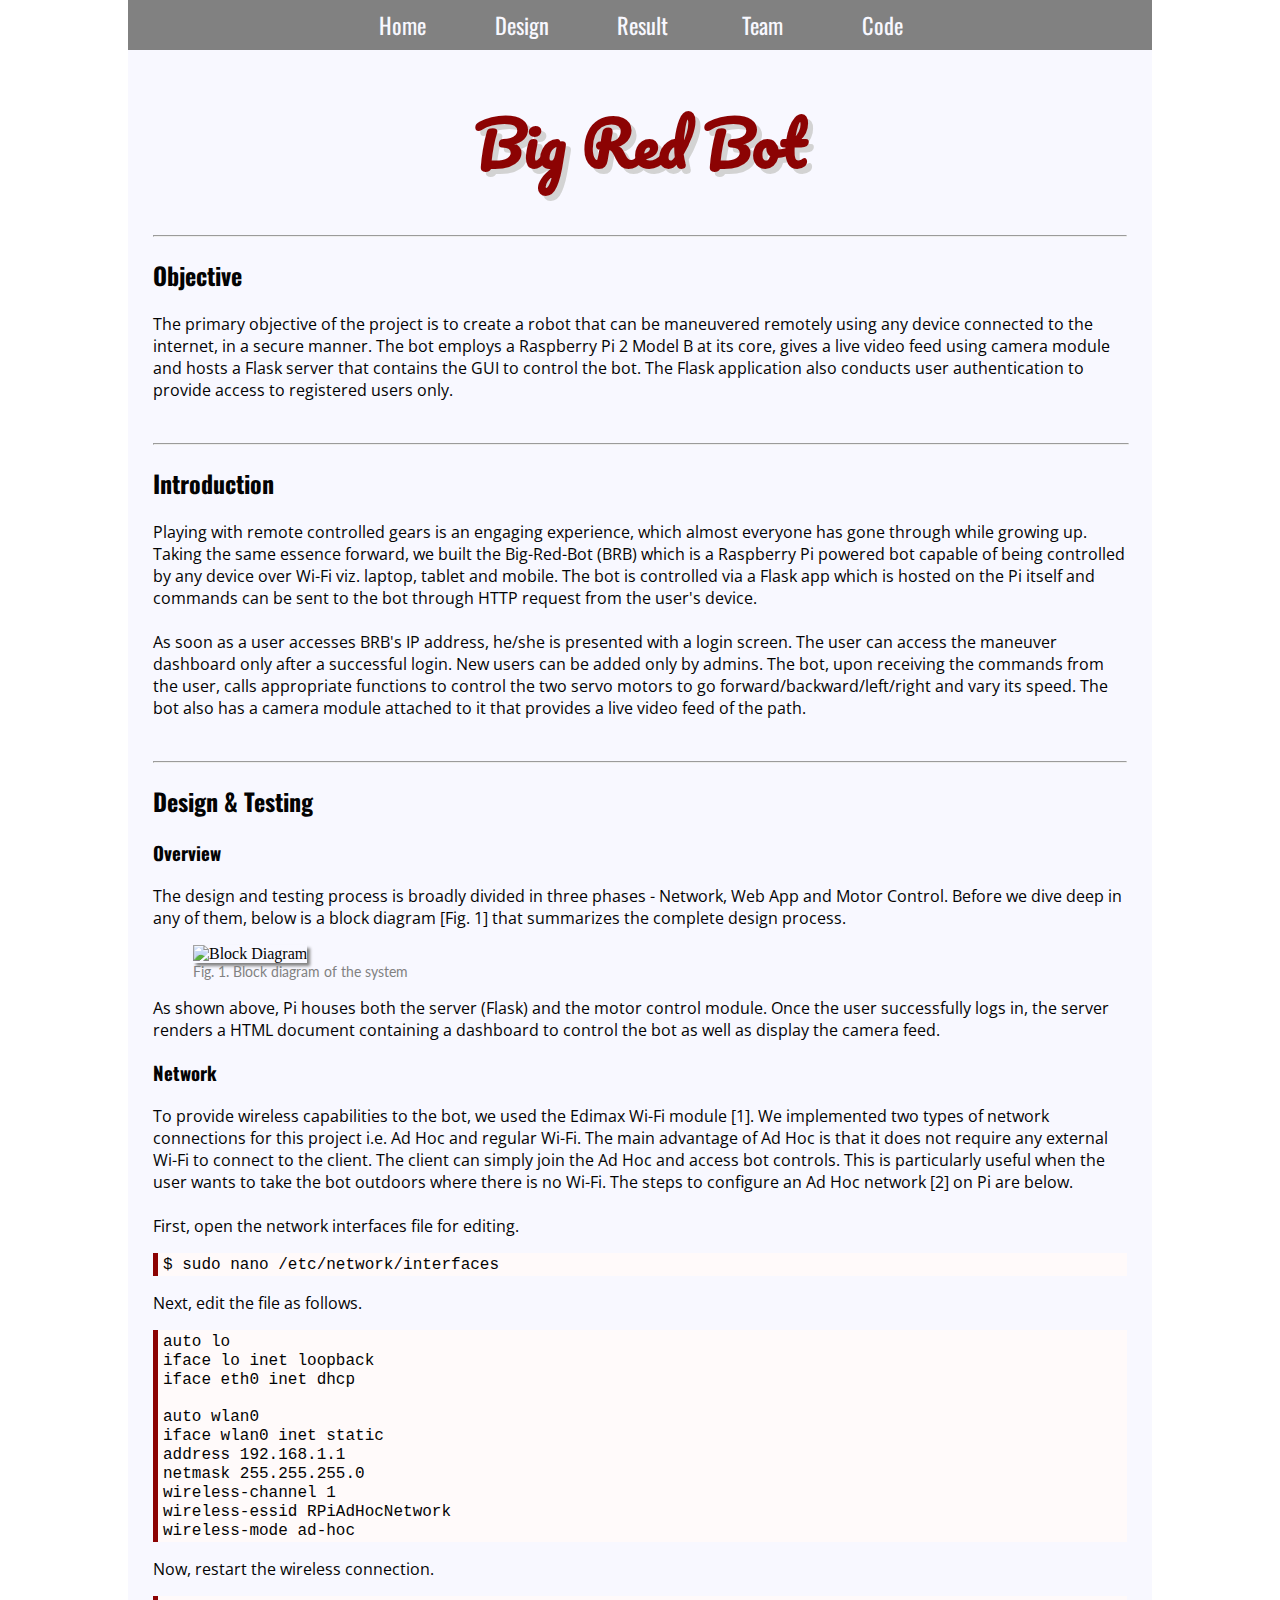
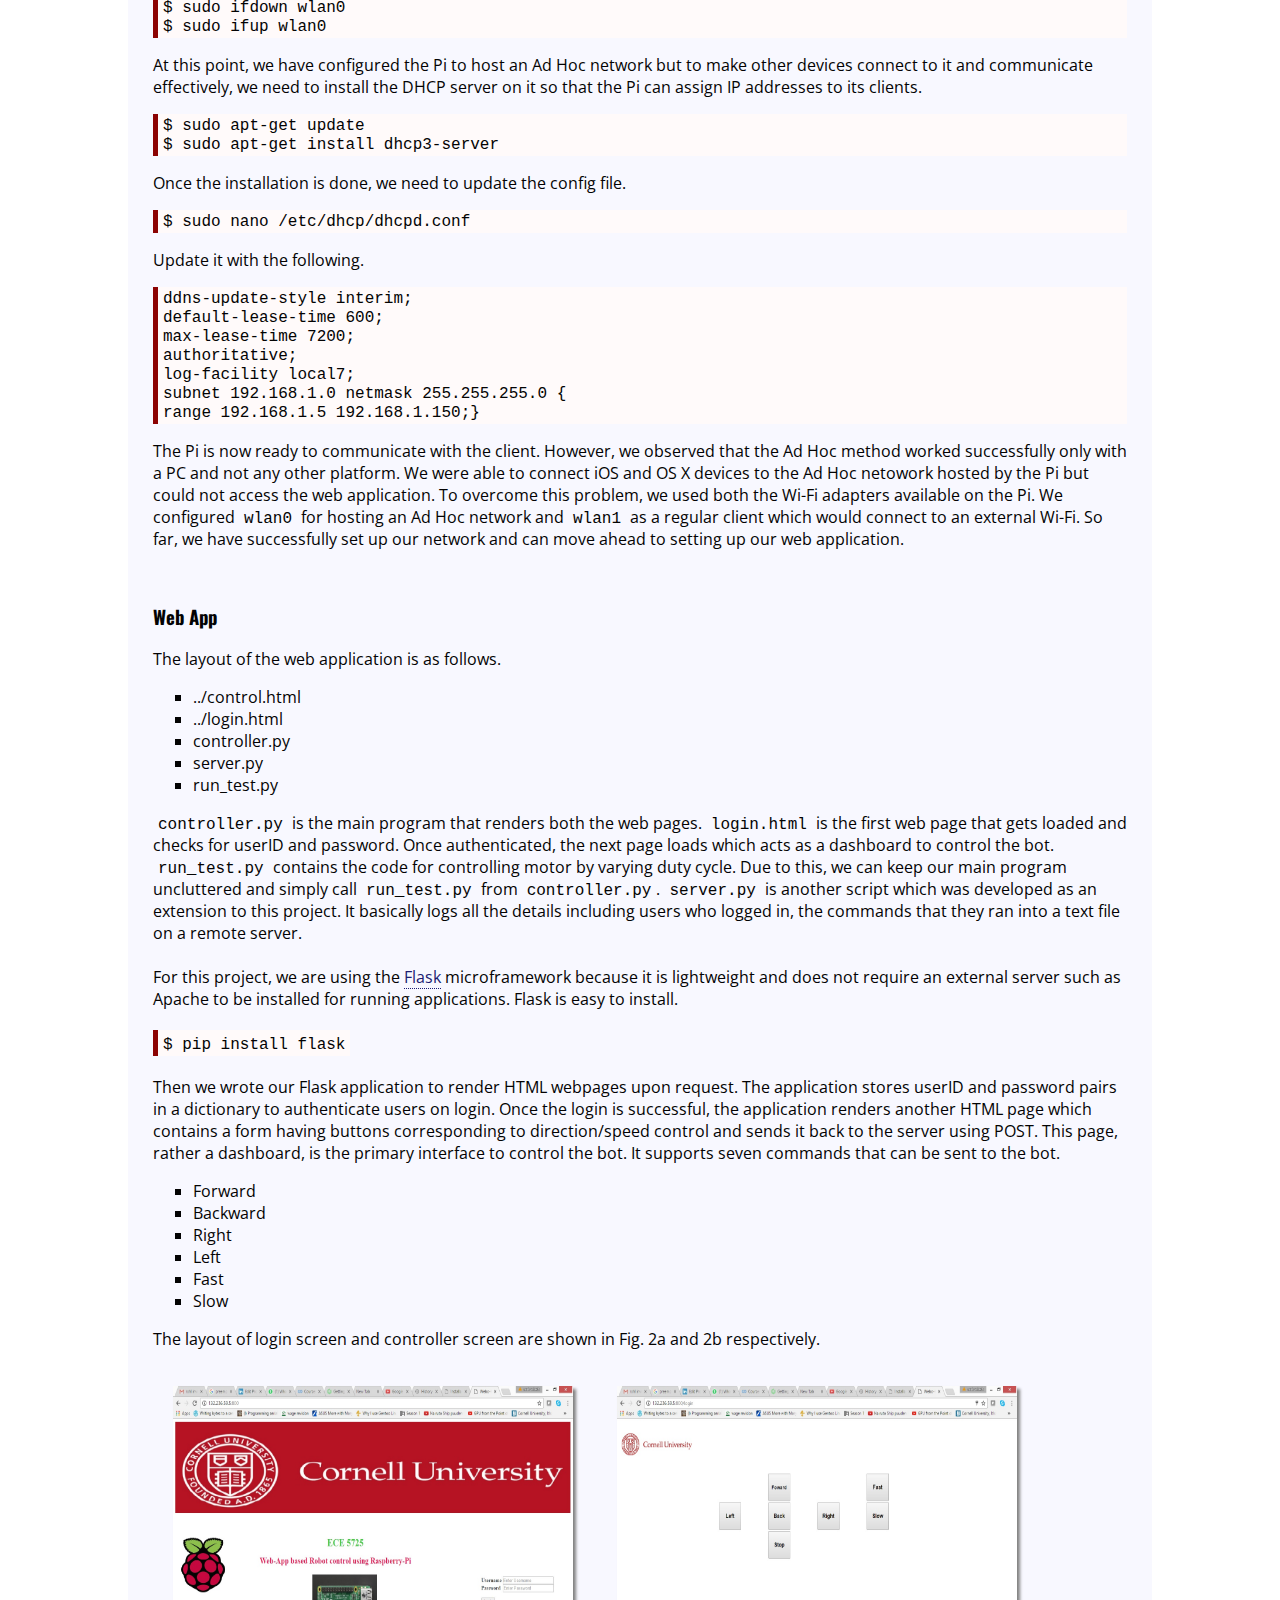
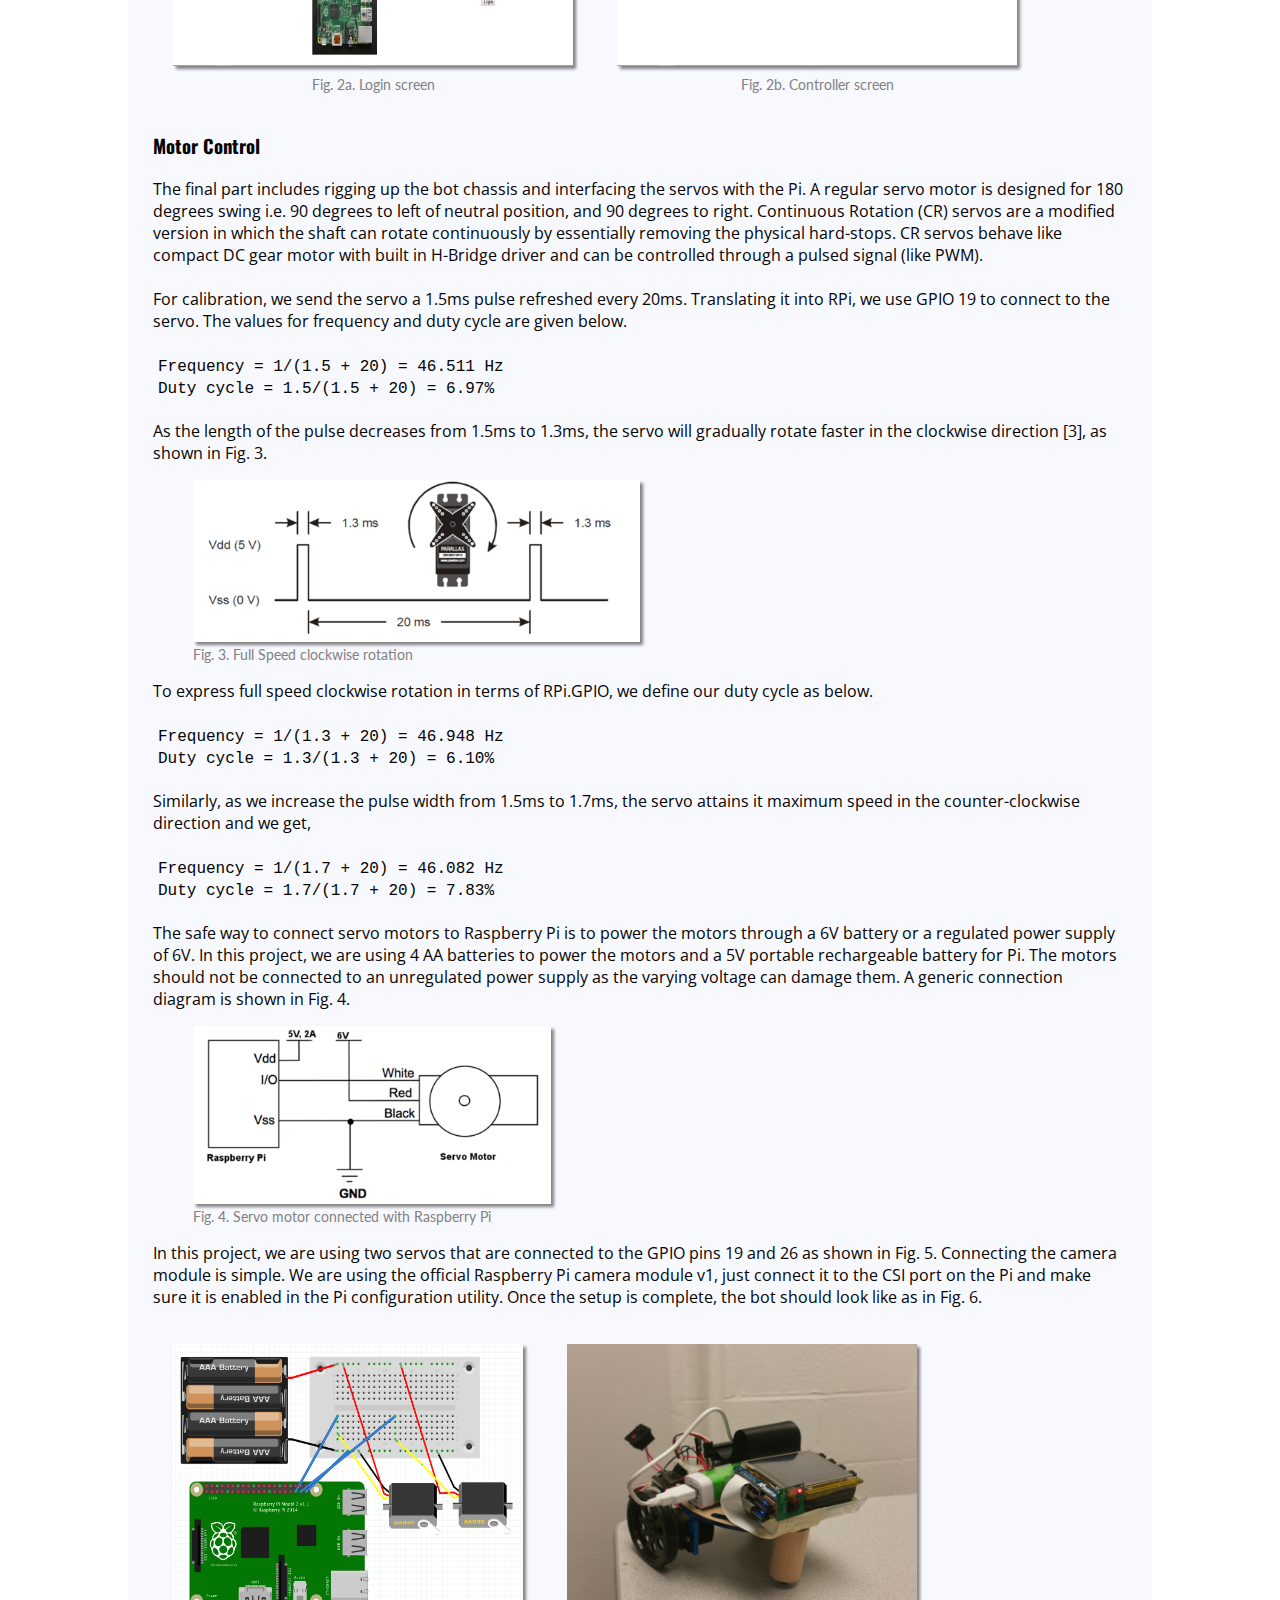
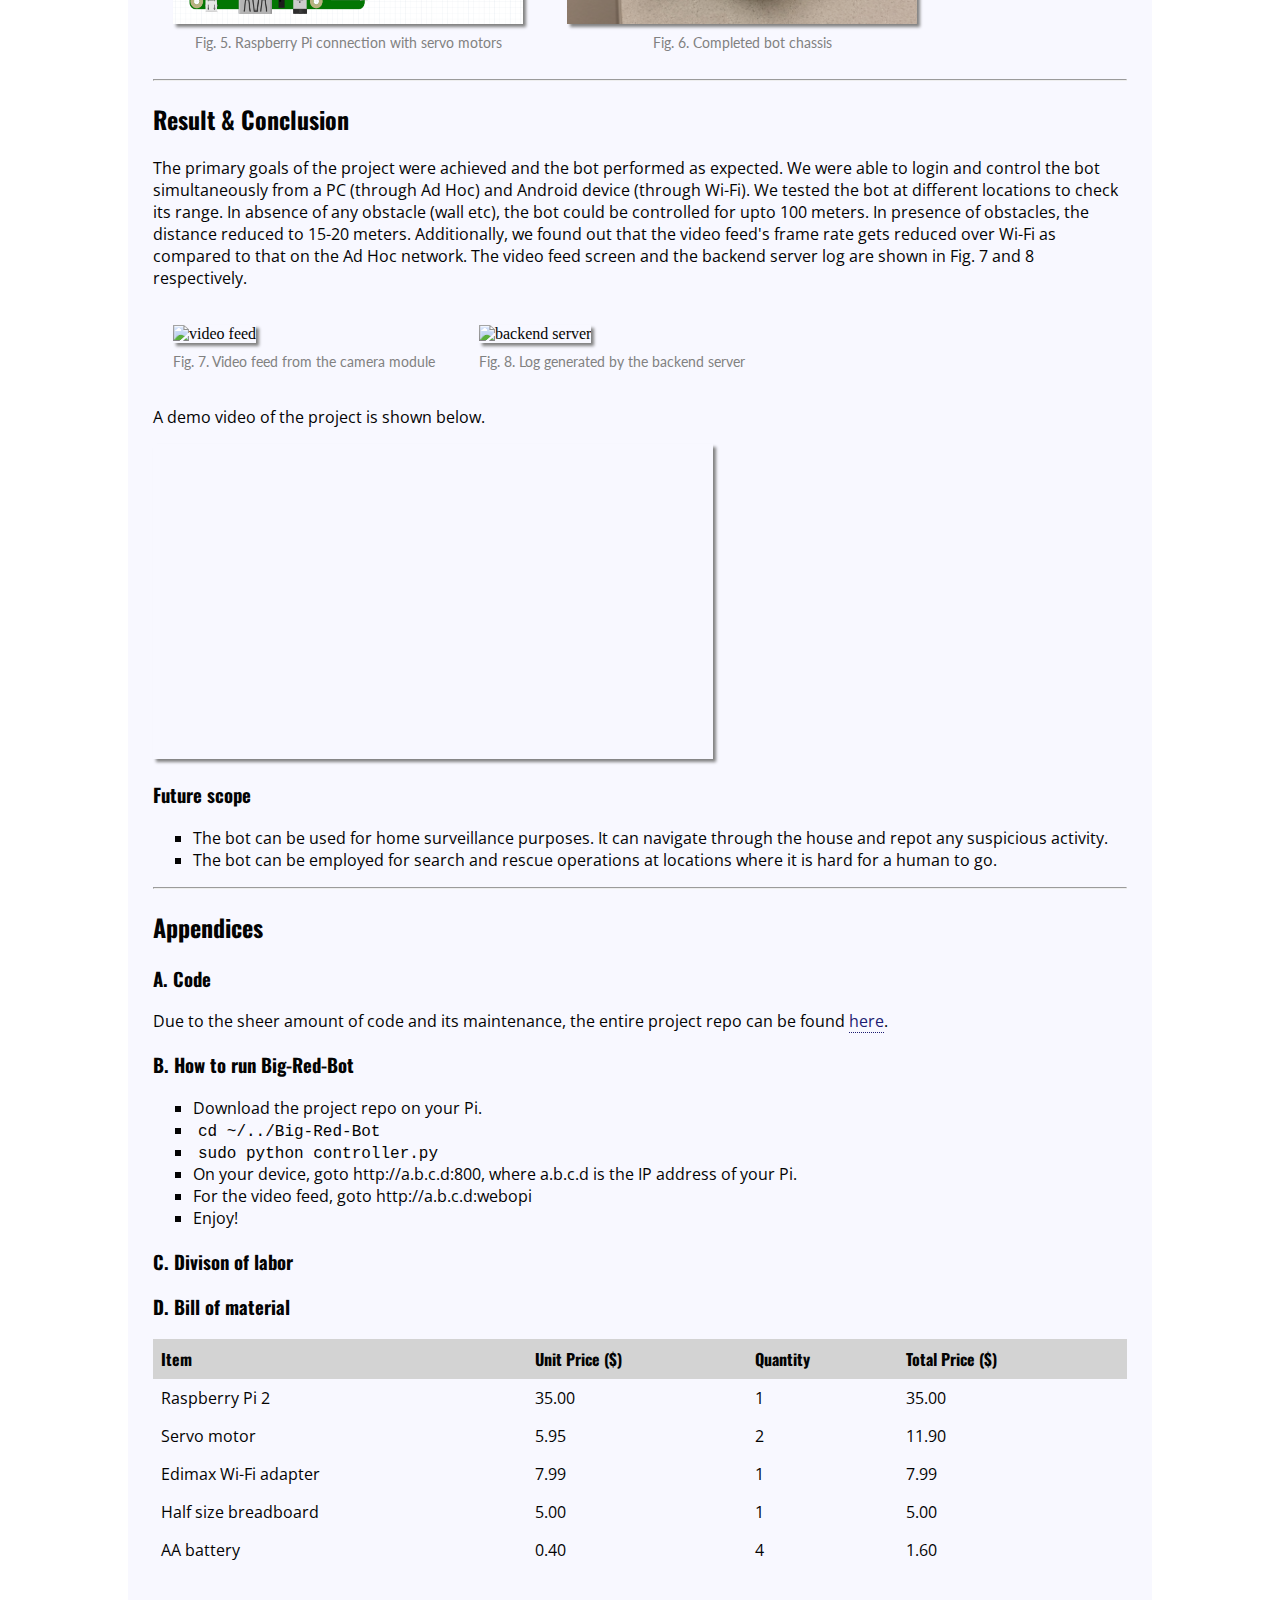
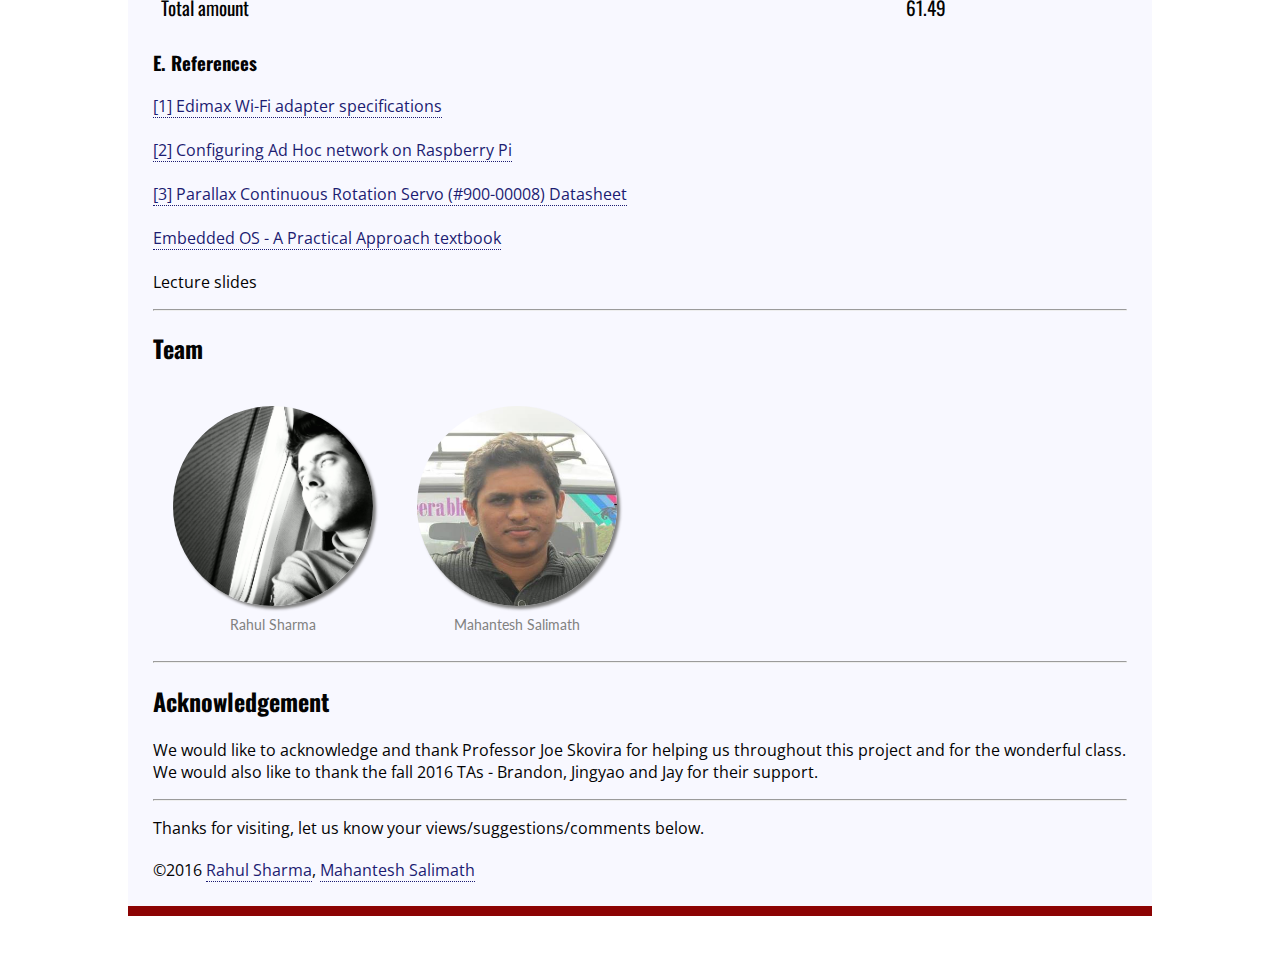
==== index.html @ fb034eec "v4.2" ====
<!DOCTYPE html>
<!--[if lte IE 6]><html class="preIE7 preIE8 preIE9"><![endif]-->
<!--[if IE 7]><html class="preIE8 preIE9"><![endif]-->
<!--[if IE 8]><html class="preIE9"><![endif]-->
<!--[if gte IE 9]><!--><html lang="en"><!--<![endif]-->
<head>
    <meta charset="UTF-8">
    <meta name="viewport" content="width=device-width,initial-scale=1">
    <title id="bigred">Big Red Bot</title>
    <link rel="icon" href="img/cor.png" type="image/cornell">
    <link rel="stylesheet" href="css/main.css" type="text/css">
    <link href="https://fonts.googleapis.com/css?family=Lato|Open+Sans|Cinzel:700|Pacifico|Oswald" rel="stylesheet">
</head>
<body>
    <div id="fb-root"></div>
    <div id="primary-out">
    <div class="nav">
      <ul>
        <li class="home"><a href="#bigred">Home</a></li>
        <li class="design"><a href="#design">Design</a></li>
		<li class="result"><a href="#result">Result</a></li>
        <li class="team"><a href="#team">Team</a></li>
        <li class="code"><a href="https://github.com/rxhl/Big-Red-Bot" target="_blank">Code</a></li>
      </ul>
    </div>
	<div id="title"><h1>Big Red Bot</h1></div>             
    <hr style="width: 95%">
    <div id="primary-in">
    <h2 class="Heading">Objective</h2> 
	<p class="contents">The primary objective of the project is to create a robot that can be maneuvered remotely using any device connected to the internet, in a secure manner. The bot employs a Raspberry Pi 2 Model B at its core, gives a live video feed using camera module and hosts a Flask server that contains the GUI to control the bot. The Flask application also conducts user authentication to provide access to registered users only.</p><br>   
    <hr style="width: 100%">
    <h2 class="Heading"	>Introduction</h2>
    <p class="contents">Playing with remote controlled gears is an engaging experience, which almost everyone has gone through while growing up. Taking the same essence forward, we built the Big-Red-Bot (BRB) which is a Raspberry Pi powered bot capable of being controlled by any device over Wi-Fi viz. laptop, tablet and mobile. The bot is controlled via a Flask app which is hosted on the Pi itself and commands can be sent to the bot through HTTP request from the user's device.<br><br>
	As soon as a user accesses BRB's IP address, he/she is presented with a login screen. The user can access the maneuver dashboard only after a successful login. New users can be added only by admins. The bot, upon receiving the commands from the user, calls appropriate functions to control the two servo motors to go forward/backward/left/right and vary its speed. The bot also has a camera module attached to it that provides a live video feed of the path. 
	</p><br><hr>
    <h2 class="Heading" id="design">Design &amp; Testing</h2>
	<h3 class="Heading">Overview</h3>
    <p class="contents">The design and testing process is broadly divided in three phases - Network, Web App and Motor Control. Before we dive deep in any of them, below is a block diagram [Fig. 1] that summarizes the complete design process.</p>
		
	<figure>	
	<img class="conn" src="" alt="Block Diagram">
	<figcaption><span class="caption">Fig. 1. Block diagram of the system</span></figcaption>
	</figure>
		
	<p class="contents">As shown above, Pi houses both the server (Flask) and the motor control module. Once the user successfully logs in, the server renders a HTML document containing a dashboard to control the bot as well as display the camera feed.<br></p>
	<h3 class="Heading">Network</h3>
	<p class="contents">
	To provide wireless capabilities to the bot, we used the Edimax Wi-Fi module [1]. We implemented two types of network connections for this project i.e. Ad Hoc and regular Wi-Fi. The main advantage of Ad Hoc is that it does not require any external Wi-Fi to connect to the client. The client can simply join the Ad Hoc and access bot controls. This is particularly useful when the user wants to take the bot outdoors where there is no Wi-Fi. The steps to configure an Ad Hoc network [2] on Pi are below.<br><br>
	First, open the network interfaces file for editing.</p>
		
	<div class="coder"><code>&#36; sudo nano /etc/network/interfaces</code></div>
		
	<p class="contents">Next, edit the file as follows.</p>
		
	<div class="coder"><code>auto lo</code><br>
	<code>iface lo inet loopback</code><br>
	<code>iface eth0 inet dhcp</code><br><br>
 
	<code>auto wlan0</code><br>
	<code>iface wlan0 inet static</code><br>
  	<code>address 192.168.1.1</code><br>
  	<code>netmask 255.255.255.0</code><br>
  	<code>wireless-channel 1</code><br>
  	<code>wireless-essid RPiAdHocNetwork</code><br>
  	<code>wireless-mode ad-hoc</code></div>
		
	<p class="contents">Now, restart the wireless connection.</p>
	
	<div class="coder"><code>&#36; sudo ifdown wlan0</code><br>
	<code>&#36; sudo ifup wlan0</code></div>
		
	<p class="contents">At this point, we have configured the Pi to host an Ad Hoc network but to make other devices connect to it and communicate effectively, we need to install the DHCP server on it so that the Pi can assign IP addresses to its clients.</p>
	
	<div class="coder"><code>&#36; sudo apt-get update</code><br>
	<code>&#36; sudo apt-get install dhcp3-server</code></div>
	
	<p class="contents">Once the installation is done, we need to update the config file.</p>
	
	<div class="coder"><code>&#36; sudo nano /etc/dhcp/dhcpd.conf</code></div>
	
	<p class="contents">Update it with the following.</p>
	
	<div class="coder"><code>ddns-update-style interim;</code><br>
	<code>default-lease-time 600;</code><br>
	<code>max-lease-time 7200;</code><br>
	<code>authoritative;</code><br>
	<code>log-facility local7;</code><br>
	<code>subnet 192.168.1.0 netmask 255.255.255.0 {</code><br>
	<code>range 192.168.1.5 192.168.1.150;}</code></div>

	<p class="contents">The Pi is now ready to communicate with the client. However, we observed that the Ad Hoc method worked successfully only with a PC and not any other platform. We were able to connect iOS and OS X devices to the Ad Hoc netowork hosted by the Pi but could not access the web application. To overcome this problem, we used both the Wi-Fi adapters available on the Pi. We configured <code>wlan0</code> for hosting an Ad Hoc network and <code>wlan1</code> as a regular client which would connect to an external Wi-Fi. So far, we have successfully set up our network and can move ahead to setting up our web application.</p><br>
	
	<h3 class="Heading">Web App</h3>
	<p class="contents">The layout of the web application is as follows.</p>
	
	<ul class="lister">
		<li>../control.html</li>
		<li>../login.html</li>
		<li>controller.py</li>
		<li>server.py</li>
		<li>run_test.py</li>
	</ul>
	
	
	<p class="contents">
	<code>controller.py</code> is the main program that renders both the web pages. <code>login.html</code> is the first web page that gets loaded and checks for userID and password. Once authenticated, the next page loads which acts as a dashboard to control the bot. <code>run_test.py</code> contains the code for controlling motor by varying duty cycle. Due to this, we can keep our main program uncluttered and simply call <code>run_test.py</code> from <code>controller.py</code>. <code>server.py</code> is another script which was developed as an extension to this project. It basically logs all the details including users who logged in, the commands that they ran into a text file on a remote server.<br><br>
	
	For this project, we are using the <span class="linker"><a href="http://flask.pocoo.org/" target="_blank">Flask</a></span> microframework because it is lightweight and does not require an external server such as Apache to be installed for running applications. Flask is easy to install.<br><br>
	
	<span class="coder"><code>&#36; pip install flask</code></span><br><br>
	
	Then we wrote our Flask application to render HTML webpages upon request. The application stores userID and password pairs in a dictionary to authenticate users on login. Once the login is successful, the application renders another HTML page which contains a form having buttons corresponding to direction/speed control and sends it back to the server using POST. This page, rather a dashboard, is the primary interface to control the bot. It supports seven commands that can be sent to the bot.</p>

	<ul class="lister">
		<li>Forward</li>
		<li>Backward</li>
		<li>Right</li>
		<li>Left</li>
		<li>Fast</li>
		<li>Slow</li>
	</ul>
		
	<p class="contents">The layout of login screen and controller screen are shown in Fig. 2a and 2b respectively.</p>
		
	<figure class="linepics"><img class="pic3" src="img/login.jpg" alt="login screen"><figcaption class="caption2">Fig. 2a. Login screen</figcaption>
		</figure>
		
		
		<figure class="linepics"><img class="pic3" src="img/control.jpg" alt="conroller screen">
		<figcaption class="caption2">Fig. 2b. Controller screen</figcaption>
		</figure>
	
	<br><h3 class="Heading">Motor Control</h3>
	<p class="contents">
	The final part includes rigging up the bot chassis and interfacing the servos with the Pi. A regular servo motor is designed for 180 degrees swing i.e. 90 degrees to left of neutral position, and 90 degrees to right. Continuous Rotation (CR) servos are a modified version in which the shaft can rotate continuously by essentially removing the physical hard-stops. CR servos behave like compact DC gear motor with built in H-Bridge driver and can be controlled through a pulsed signal (like PWM).<br><br>

	For calibration, we send the servo a 1.5ms pulse refreshed every 20ms. Translating it into RPi, we use GPIO 19 to connect to the servo. The values for frequency and duty cycle are given below.<br><br>
		
	<code>Frequency = 1/(1.5 + 20) = 46.511 Hz</code><br>
	<code>Duty cycle = 1.5/(1.5 + 20) = 6.97%</code><br><br>
		
	As the length of the pulse decreases from 1.5ms to 1.3ms, the servo will gradually rotate faster in the clockwise direction [3], as shown in Fig. 3.<br></p>
	<figure>	
	<img id="servo" src="img/servo.png" alt="servo motor">
	<figcaption><span class="caption">Fig. 3. Full Speed clockwise rotation</span></figcaption>
	</figure>
		
	<p class="contents">To express full speed clockwise rotation in terms of RPi.GPIO, we define our duty cycle as below.<br><br>

	<code>Frequency = 1/(1.3 + 20) = 46.948 Hz</code><br>
	<code>Duty cycle = 1.3/(1.3 + 20) = 6.10%</code><br><br>
		
	Similarly, as we increase the pulse width from 1.5ms to 1.7ms, the servo attains it maximum speed in the counter-clockwise direction and we get,<br><br>

	<code>Frequency = 1/(1.7 + 20) = 46.082 Hz</code><br>
	<code>Duty cycle = 1.7/(1.7 + 20) = 7.83%</code><br><br>
		
	The safe way to connect servo motors to Raspberry Pi is to power the motors through a 6V battery or a regulated power supply of 6V. In this project, we are using 4 AA batteries to power the motors and a 5V portable rechargeable battery for Pi. The motors should not be connected to an unregulated power supply as the varying voltage can damage them. A generic connection diagram is shown in Fig. 4.<br></p>
		
	<figure>	
	<img class="conn" src="img/conn.png" alt="servo connection">
	<figcaption><span class="caption">Fig. 4. Servo motor connected with Raspberry Pi</span></figcaption>
	</figure>
		
	<p class="contents">In this project, we are using two servos that are connected to the GPIO pins 19 and 26 as shown in Fig. 5. Connecting the camera module is simple. We are using the official Raspberry Pi camera module v1, just connect it to the CSI port on the Pi and make sure it is enabled in the Pi configuration utility. Once the setup is complete, the bot should look like as in Fig. 6.</p>
		
	<figure class="linepics"><img class="pic2" src="img/ckt.png" alt="Circuit diagram"><figcaption class="caption2">Fig. 5. Raspberry Pi connection with servo motors</figcaption>
		</figure>
		
		
		<figure class="linepics"><img class="pic2" src="img/bot.png" alt="Completed Bot">
		<figcaption class="caption2">Fig. 6. Completed bot chassis</figcaption>
		</figure>	
		
	<hr>
    <h2 class="Heading" id="result">Result &amp; Conclusion</h2>
    <p class="contents">The primary goals of the project were achieved and the bot performed as expected. We were able to login and control the bot simultaneously from a PC (through Ad Hoc) and Android device (through Wi-Fi). We tested the bot at different locations to check its range. In absence of any obstacle (wall etc), the bot could be controlled for upto 100 meters. In presence of obstacles, the distance reduced to 15-20 meters. Additionally, we found out that the video feed's frame rate gets reduced over Wi-Fi as compared to that on the Ad Hoc network. The video feed screen and the backend server log are shown in Fig. 7 and 8 respectively.</p> 
		
	<figure class="linepics"><img class="pic2" src="" alt="video feed"><figcaption class="caption2">Fig. 7. Video feed from the camera module</figcaption>
		</figure>
		
		
	<figure class="linepics"><img class="pic2" src="" alt="backend server">
	<figcaption class="caption2">Fig. 8. Log generated by the backend server</figcaption></figure>
	
	<p class="contents">A demo video of the project is shown below.</p>
	<iframe id="vid" width="560" height="315" src="https://www.youtube.com/embed/nffpRMoaPTU" frameborder="0" allowfullscreen></iframe>
		
	<h3 class="Heading">Future scope</h3>
		
	<ul class="lister">
		<li>The bot can be used for home surveillance purposes. It can navigate through the house and repot any suspicious activity.</li>
		<li>The bot can be employed for search and rescue operations at locations where it is hard for a human to go.</li>
	</ul>
	<hr>
		
	<h2 class="Heading" id="appendices">Appendices</h2>
	<h3 class="Heading">A. Code</h3>	
	<p class="contents">Due to the sheer amount of code and its maintenance, the entire project repo can be found <span class="linker"><a href="https://github.com/rxhl/Big-Red-Bot" target="_blank">here</a></span>.</p> 
	<h3 class="Heading">B. How to run Big-Red-Bot</h3>	
	
	<ul class="lister">
		<li>Download the project repo on your Pi.</li>
		<li><code>cd ~/../Big-Red-Bot</code></li>
		<li><code>sudo python controller.py</code></li>
		<li>On your device, goto http://a.b.c.d:800, where a.b.c.d is the IP address of your Pi.</li>
		<li>For the video feed, goto http://a.b.c.d:webopi</li>
		<li>Enjoy&#33;</li>
	</ul>
		
	<h3 class="Heading">C. Divison of labor</h3>	
	<p class="contents">
		
	</p>
	<h3 class="Heading">D. Bill of material</h3>	
	<table>
  <tr>
    <th>Item</th>
    <th>Unit Price ($)</th>
    <th>Quantity</th>
	<th>Total Price ($)</th>
  </tr>
  <tr>
    <td>Raspberry Pi 2</td>
    <td>35.00</td>
    <td>1</td>
	<td>35.00</td>
  </tr>
  <tr>
    <td>Servo motor</td>
    <td>5.95</td>
    <td>2</td>
	<td>11.90</td>
  </tr>
  <tr>
    <td>Edimax Wi-Fi adapter</td>
    <td>7.99</td>
    <td>1</td>
	<td>7.99</td>
  </tr>
  <tr>
    <td>Half size breadboard</td>
    <td>5.00</td>
    <td>1</td>
	<td>5.00</td>
  </tr>
	<tr>
    <td>AA battery</td>
    <td>0.40</td>
    <td>4</td>
	<td>1.60</td>
  </tr>
	<tr>
    <td></td>
    <td></td>
    <td></td>
	<td></td>
  </tr>
	<tr>
    <td class="total">Total amount</td>
    <td></td>
    <td></td>
	<td class="total">61.49</td>
  </tr>
</table>	
	<h3 class="Heading">E. References</h3>	
	<p class="contents"><span class="linker"><a href="http://www.edimax.com/edimax/merchandise/merchandise_detail/data/edimax/in/wireless_adapters_n150/ew-7811un/" target="_blank">[1] Edimax Wi-Fi adapter specifications</a></span><br><br>
	<span class="linker"><a href="https://spin.atomicobject.com/2013/04/22/raspberry-pi-wireless-communication/" target="_blank">[2] Configuring Ad Hoc network on Raspberry Pi</a></span><br><br>
	<span class="linker"><a href="https://www.parallax.com/sites/default/files/downloads/900-00008-Continuous-Rotation-Servo-Documentation-v2.2.pdf" target="_blank">[3] Parallax Continuous Rotation Servo (#900-00008) Datasheet</a></span><br><br>
	<span class="linker"><a href="http://www.springer.com/us/book/9781447166023" target="_blank">Embedded OS - A Practical Approach textbook</a></span><br><br>
	Lecture slides</p>
    
	
	<hr>
		
    <h2 class="Heading" id="team">Team</h2>
	
		<figure class="linepics"><a href="https://linkedin.com/in/rs2376" target="_blank"><img class="pic" src="img/xrx.png" alt="Rahul Sharma"></a><figcaption class="caption2">Rahul Sharma</figcaption>
		</figure>
		
		
		<figure class="linepics"><a href="https://linkedin.com/in/salimathmahantesh" target="_blank"><img class="pic" src="img/ms.jpg" alt="Mahantesh Salimath"></a>
		<figcaption class="caption2">Mahantesh Salimath</figcaption>
		</figure>	
		
			
    <hr>
		
	<h2 class="Heading" id="ack">Acknowledgement</h2>
    <p class="contents">We would like to acknowledge and thank Professor Joe Skovira for helping us throughout this project and for the wonderful class. We would also like to thank the fall 2016 TAs - Brandon, Jingyao and Jay for their support.</p> 
    <hr>
    
    <footer>
    <p class="contents">Thanks for visiting, let us know your views/suggestions/comments below.</p>      
    <div class="fb-comments" data-href="https://rxhl.github.io/Big-Red-Robot" data-numposts="5"></div>
		<div class="linker" id="footerText">&copy;2016 <a href="https://www.facebook.com/xrx19" target="_blank">Rahul Sharma</a>, <a href="https://www.facebook.com/mahantesh.salimath.37" target="_blank">Mahantesh Salimath</a></div>
    </footer>   
    </div>   
	</div>    
  </body>
<script src="js/script.js"></script> 
</html>
---- css/main.css ----
html, body  {
	margin: 0;
    padding: 0;
}

body {
    background-image: url("https://raw.githubusercontent.com/rxhl/Big-Red-Bot/gh-pages/img/cornell.jpg");
    background-attachment: fixed; 
    background-position: center;  
    background-size: 100% 100%;
	max-width: 100%;
    height: auto;
}

.Heading {
    font-family: 'Oswald', sans-serif;
    text-align: left;
}

.contents {
    font-family: 'Open Sans', sans-serif;
    text-align: left;
}

#primary-out {
    width: 80%;
    border-bottom: 10px solid darkred;
    background-color: ghostwhite;
    margin: auto;
    display: block;
    opacity: 0.985;
    margin-bottom: 50px;
}

#primary-in {
    padding-left: 25px; /*Adding white space*/
    padding-right: 25px;
    padding-bottom: 25px;
}

#title {
    font-family: 'Pacifico', sans-serif;   
    text-shadow: 5px 5px lightgrey;
    text-align: center;
    font-size: 30px;
    color: darkred;
}

#footerText {
	margin-top: 20px;
	font-family: 'Open Sans', sans-serif;
}

code { 
	font-size: 16px;
	padding: 5px;
}

.fb-comments, .fb-comments * {
    width:100% !important;
}

.nav ul {
    list-style: none;
    background-color: grey;
    text-align: center;
    padding: 0;
    margin: 0;

}

.nav li {
    font-family: 'Oswald', sans-serif;
    font-size: 1.2em;
    line-height: 40px;
    height: 40px;
    border-bottom: 1px solid #888;
}
 
.nav a {
    text-decoration: none;
    color: ghostwhite;
    display: block;
    transition: .3s background-color;
}
 
.nav a:hover {
	background-color: darkred;
}
 
.nav a:active {
  	background-color: ghostwhite;
  	color: darkred;
  	cursor: default;
}
 
@media screen and (min-width: 600px) {
  .nav li {
    width: 120px;
    border-bottom: none;
    height: 50px;
    line-height: 50px;
    font-size: 1.4em;
  }
    .nav li {
    display: inline-block;
    margin-right: -4px;
  }
}

.linker a {
 	color: midnightblue;
  	text-decoration: none;
  	border-bottom: 1.5px midnightblue dotted;
}

.linker a:hover {
  	color: royalblue;
  	text-decoration: none;
  	border-bottom: 1.5px midnightblue solid;
}

.coder {
	border-left: 5px solid darkred;
    background-color: rgb(255, 250, 250);
	padding-top: 2px;
	padding-bottom: 2px;
}

img {
   box-shadow: 3px 3px 3px grey;
}

#servo {
	height: 50%;
	width: 50%;
}

.conn {
	height: 40%;
	width: 40%;
}

.caption {
	font-family: 'lato', sans-serif;
	color: grey;
	font-size: 0.9em;
}

.caption2 {
	font-family: 'lato', sans-serif;
	color: grey;
	margin-top: 10px;
	font-size: 0.9em;
	text-align: center;
}

/*Flex Box start*/
#row{
    display:flex;
    flex-direction:row;
	justify-content:center;
}

#col1{
    display:flex;
    flex-direction:column;

}

#col2{
    display:flex;
    flex-direction:column;
}
/*Flex Box end*/

.pi {
	height: 50%;
	width: 50%;
	vertical-align: top;
}

#bot{
	height: 60%;
	width: 60%;
	vertical-align: top;
}

ul.lister {
	list-style-type: square;
	font-family: 'Open Sans', sans-serif;
}

.pic {
	height: 200px;
	width: 200px;
	border-radius: 50%;
	vertical-align: top;

}

.linepics {
    display: inline-block;
    margin: 20px; /* adjust as needed */
}

.pic2 {
	height: 280px;
	width: 350px;
	vertical-align: top;

}

.pic3 {
	height: 280px;
	width: 400px;
	vertical-align: top;

}

#vid {
	box-shadow: 3px 3px 3px grey;
	
}

table {
	border-collapse: collapse;
    width: 100%;
}

td {
	font-family: 'Open Sans', sans-serif;
    text-align: left;
    padding: 8px;
}

th {
	font-family: 'Oswald', sans-serif;
	text-align: left;
	background-color: lightgrey;
	padding: 8px;
}

.total {
	font-family: 'Oswald', sans-serif;
	font-size: 1.2em;
}
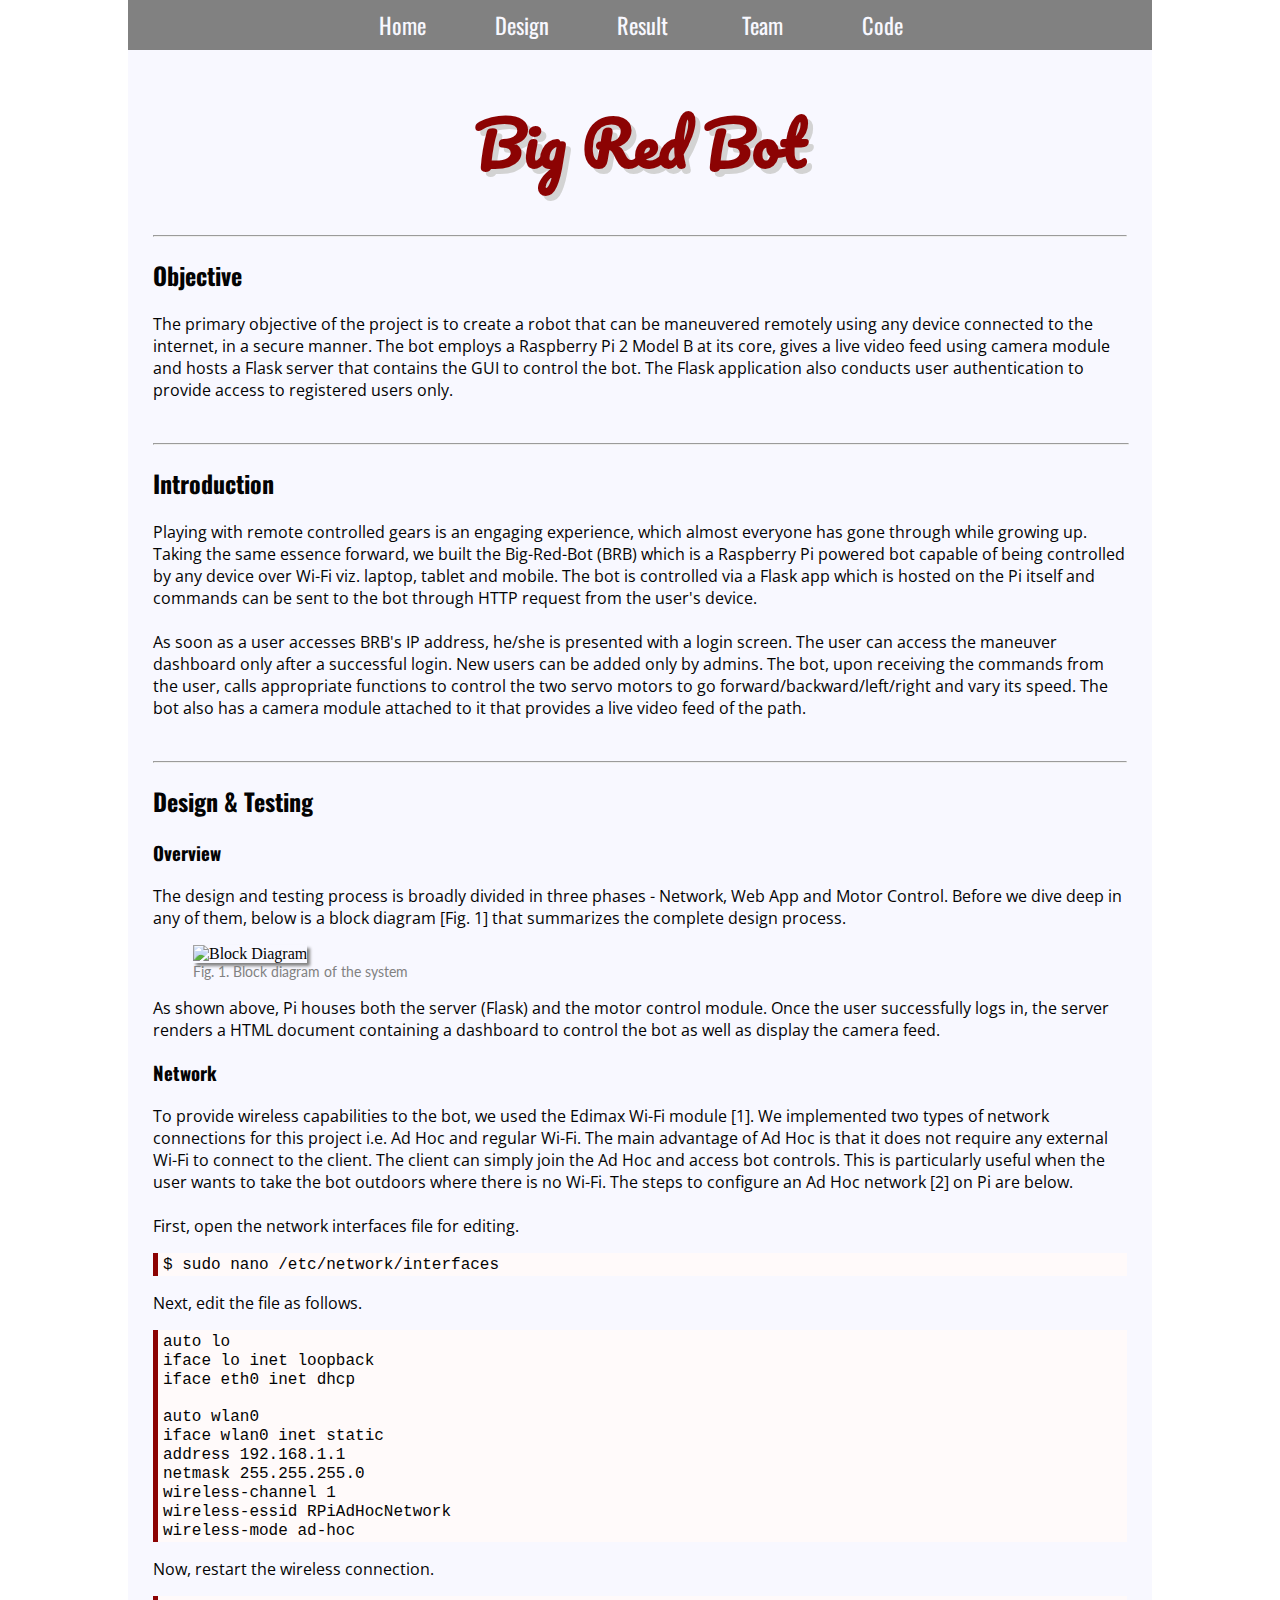
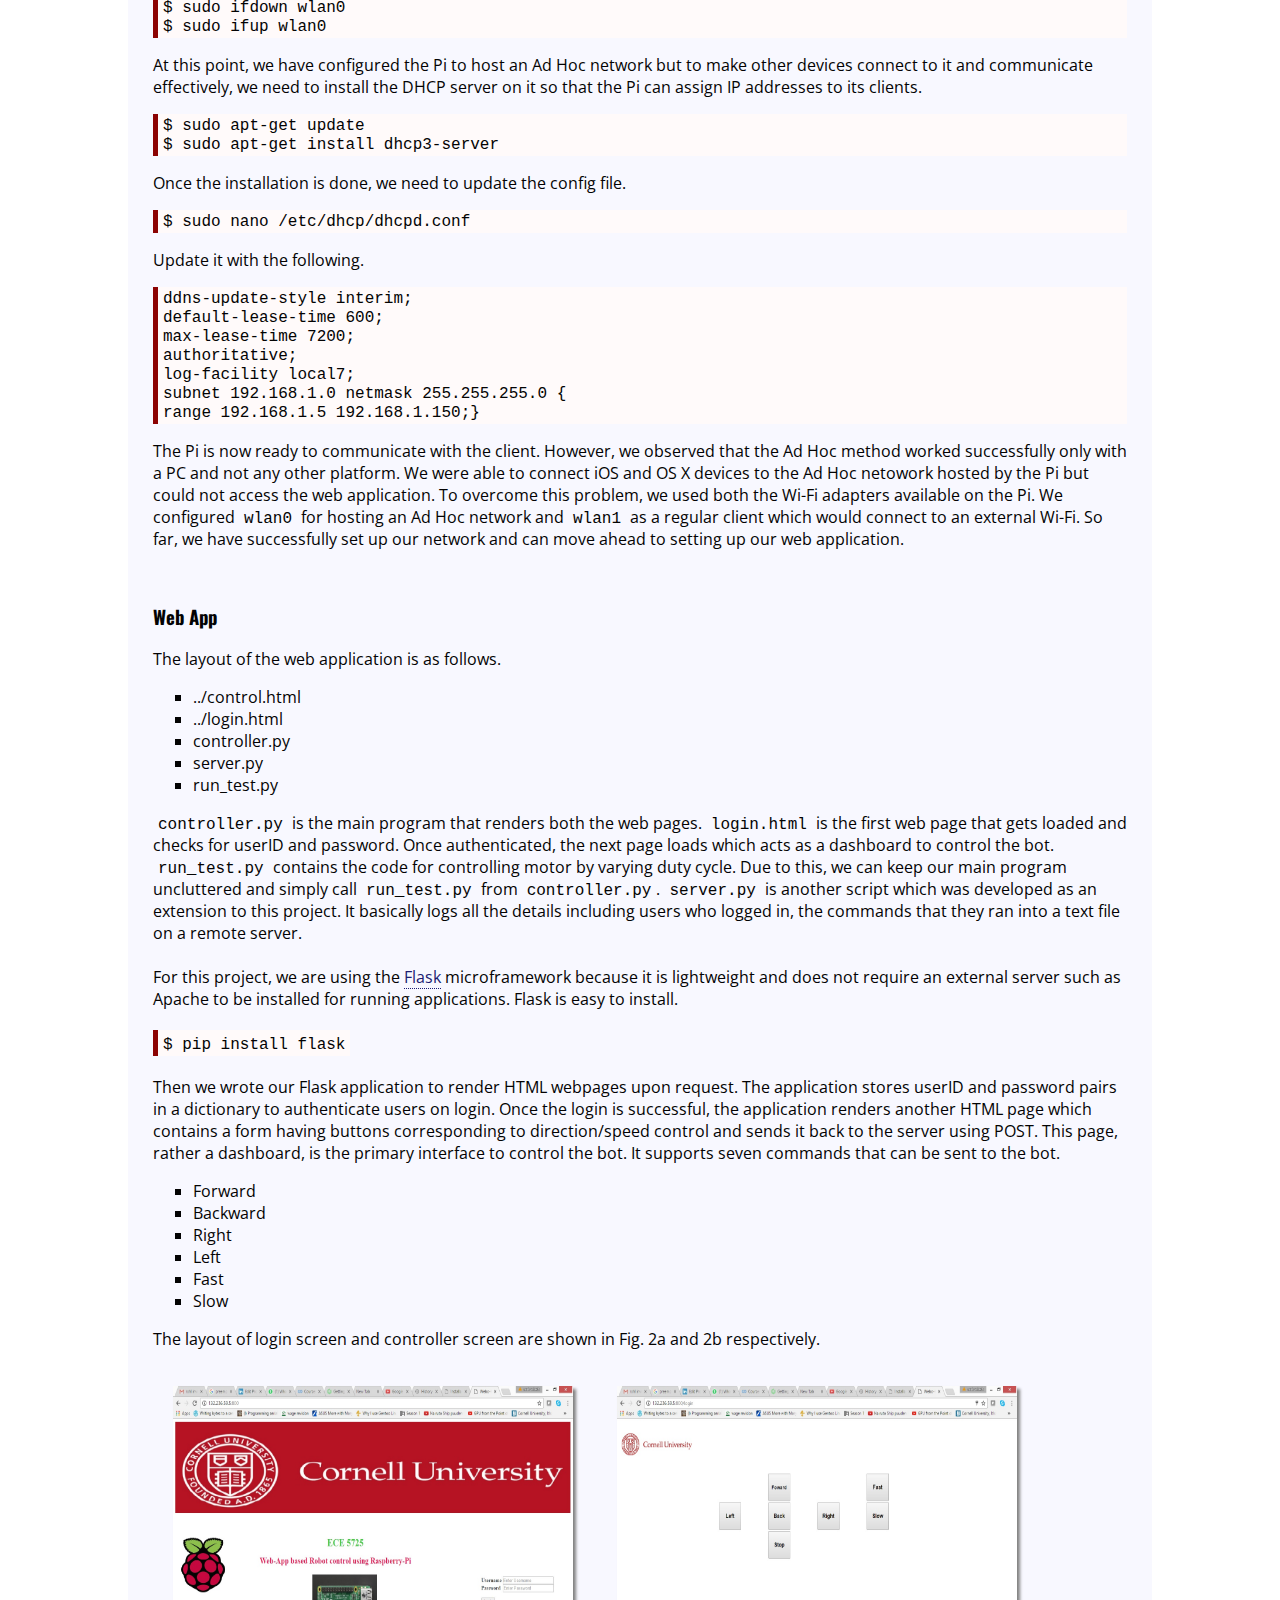
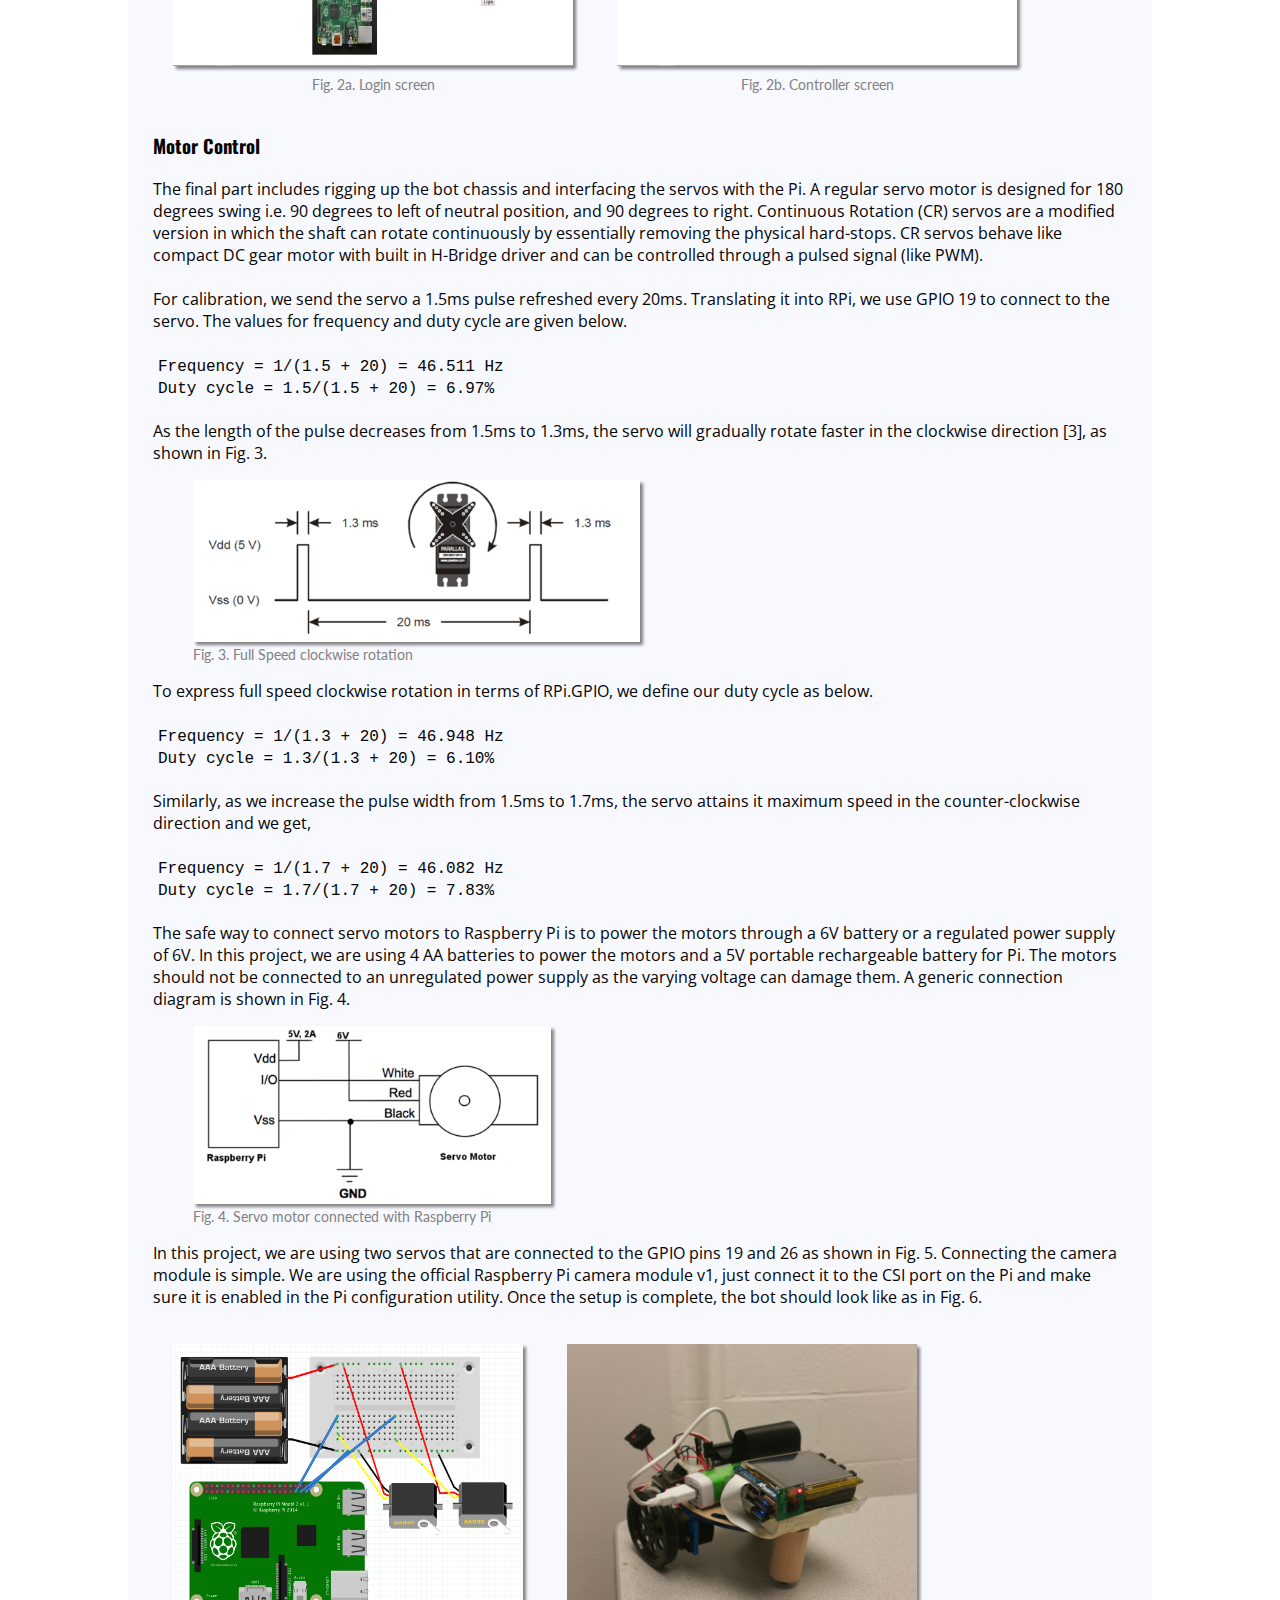
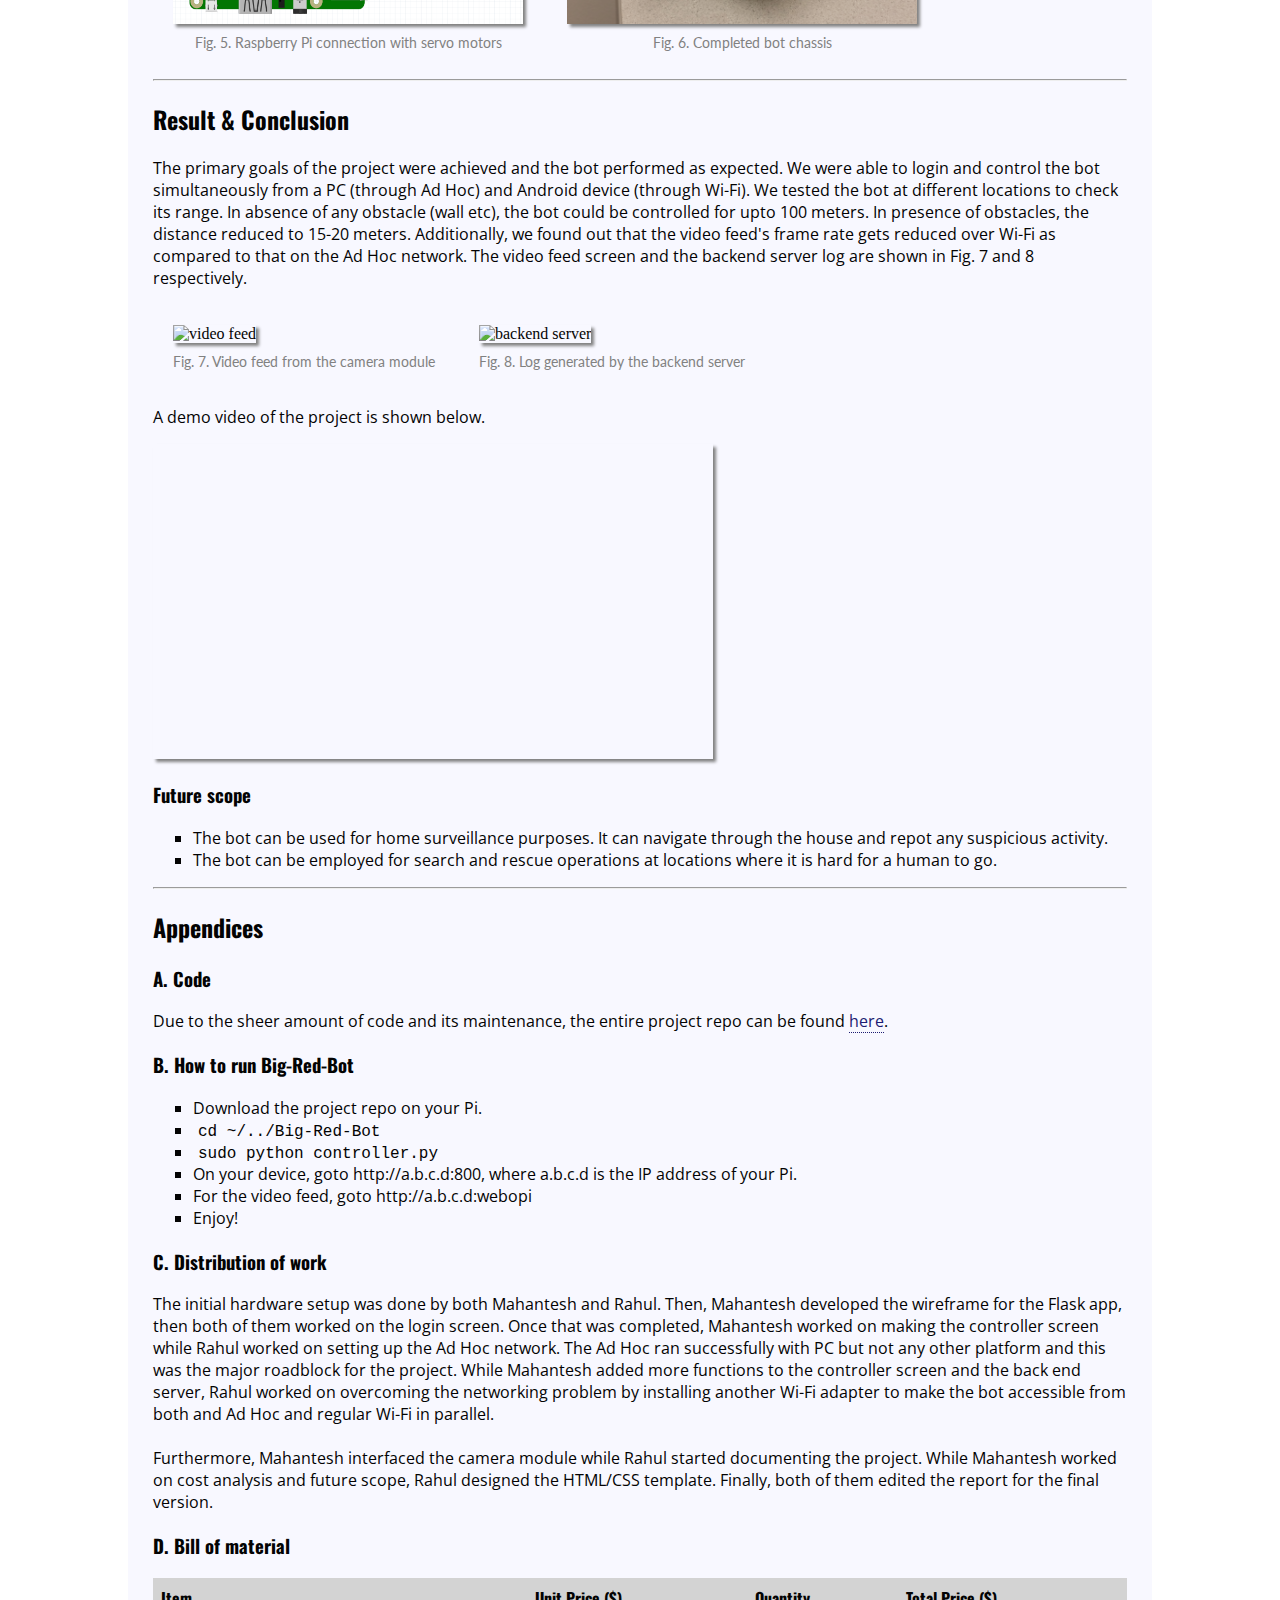
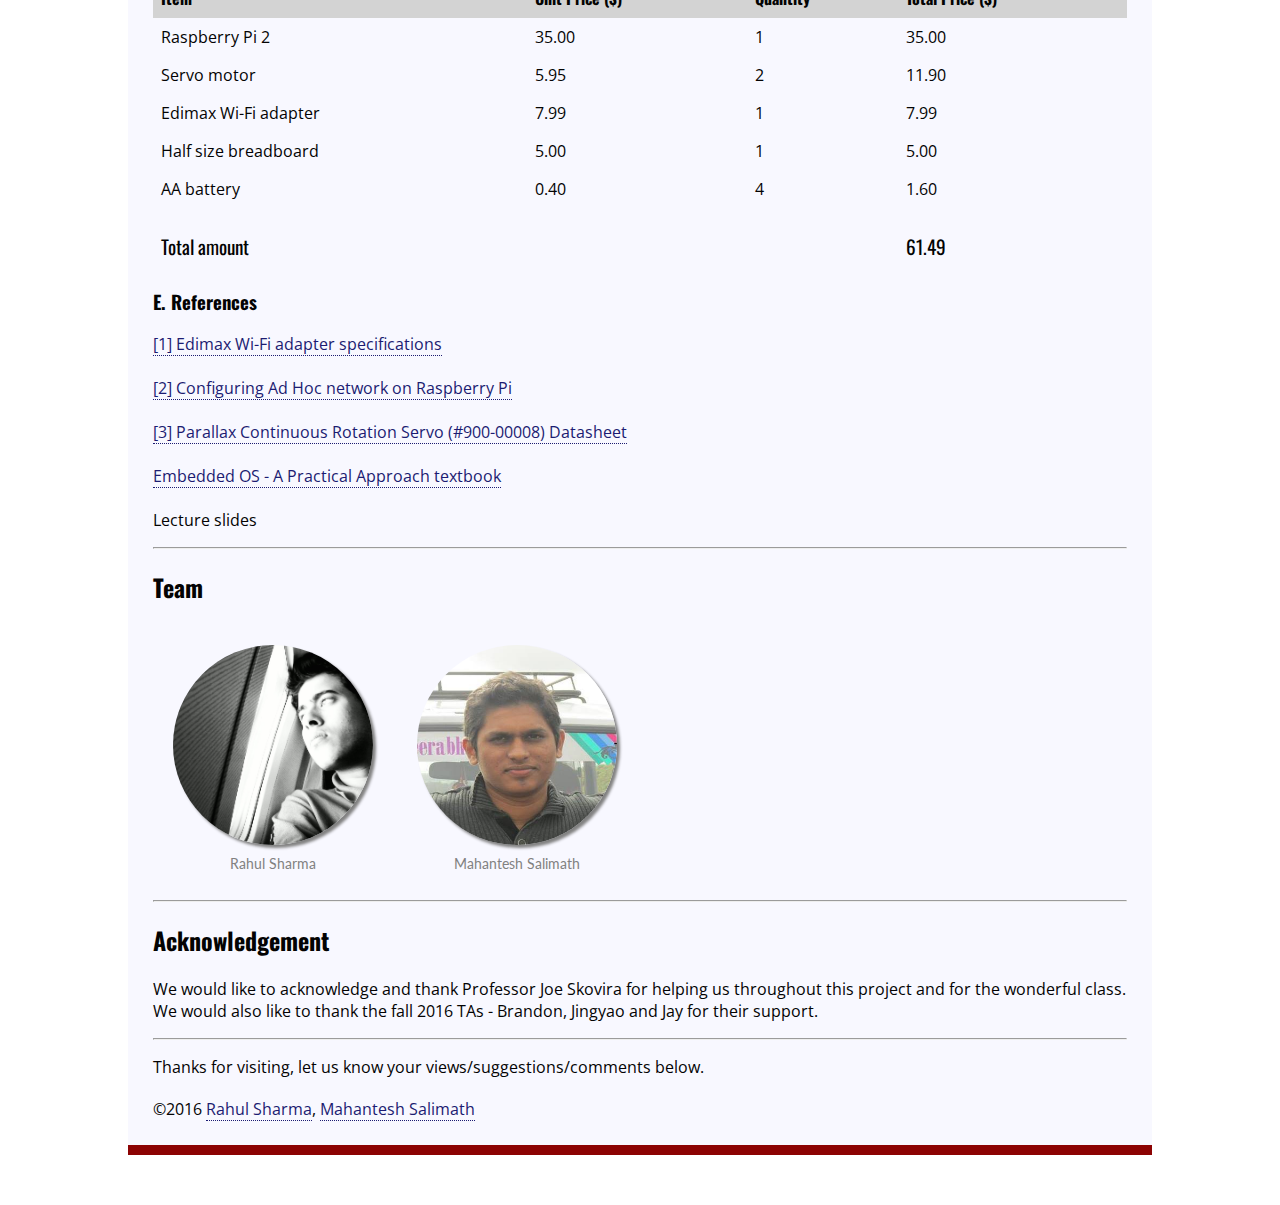
==== commit c34bc820: "v4.3" ====
--- a/index.html
+++ b/index.html
@@ -208,9 +208,11 @@
 		<li>Enjoy&#33;</li>
 	</ul>
 		
-	<h3 class="Heading">C. Divison of labor</h3>	
+	<h3 class="Heading">C. Distribution of work</h3>	
 	<p class="contents">
-		
+	The initial hardware setup was done by both Mahantesh and Rahul. Then, Mahantesh developed the wireframe for the Flask app, then both of them worked on the login screen. Once that was completed, Mahantesh worked on making the controller screen while Rahul worked on setting up the Ad Hoc network. The Ad Hoc ran successfully with PC but not any other platform and this was the major roadblock for the project. While Mahantesh added more functions to the controller screen and the back end server, Rahul worked on overcoming the networking problem by installing another Wi-Fi adapter to make the bot accessible from both and Ad Hoc and regular Wi-Fi in parallel.<br><br>
+		
+	Furthermore, Mahantesh interfaced the camera module while Rahul started documenting the project. While Mahantesh worked on cost analysis and future scope, Rahul designed the HTML/CSS template. Finally, both of them edited the report for the final version.
 	</p>
 	<h3 class="Heading">D. Bill of material</h3>	
 	<table>
@@ -298,5 +300,5 @@
     </div>   
 	</div>    
   </body>
-<script src="js/script.js"></script> 
+<script type="text/javascript" src="js/script.js"></script> 
 </html>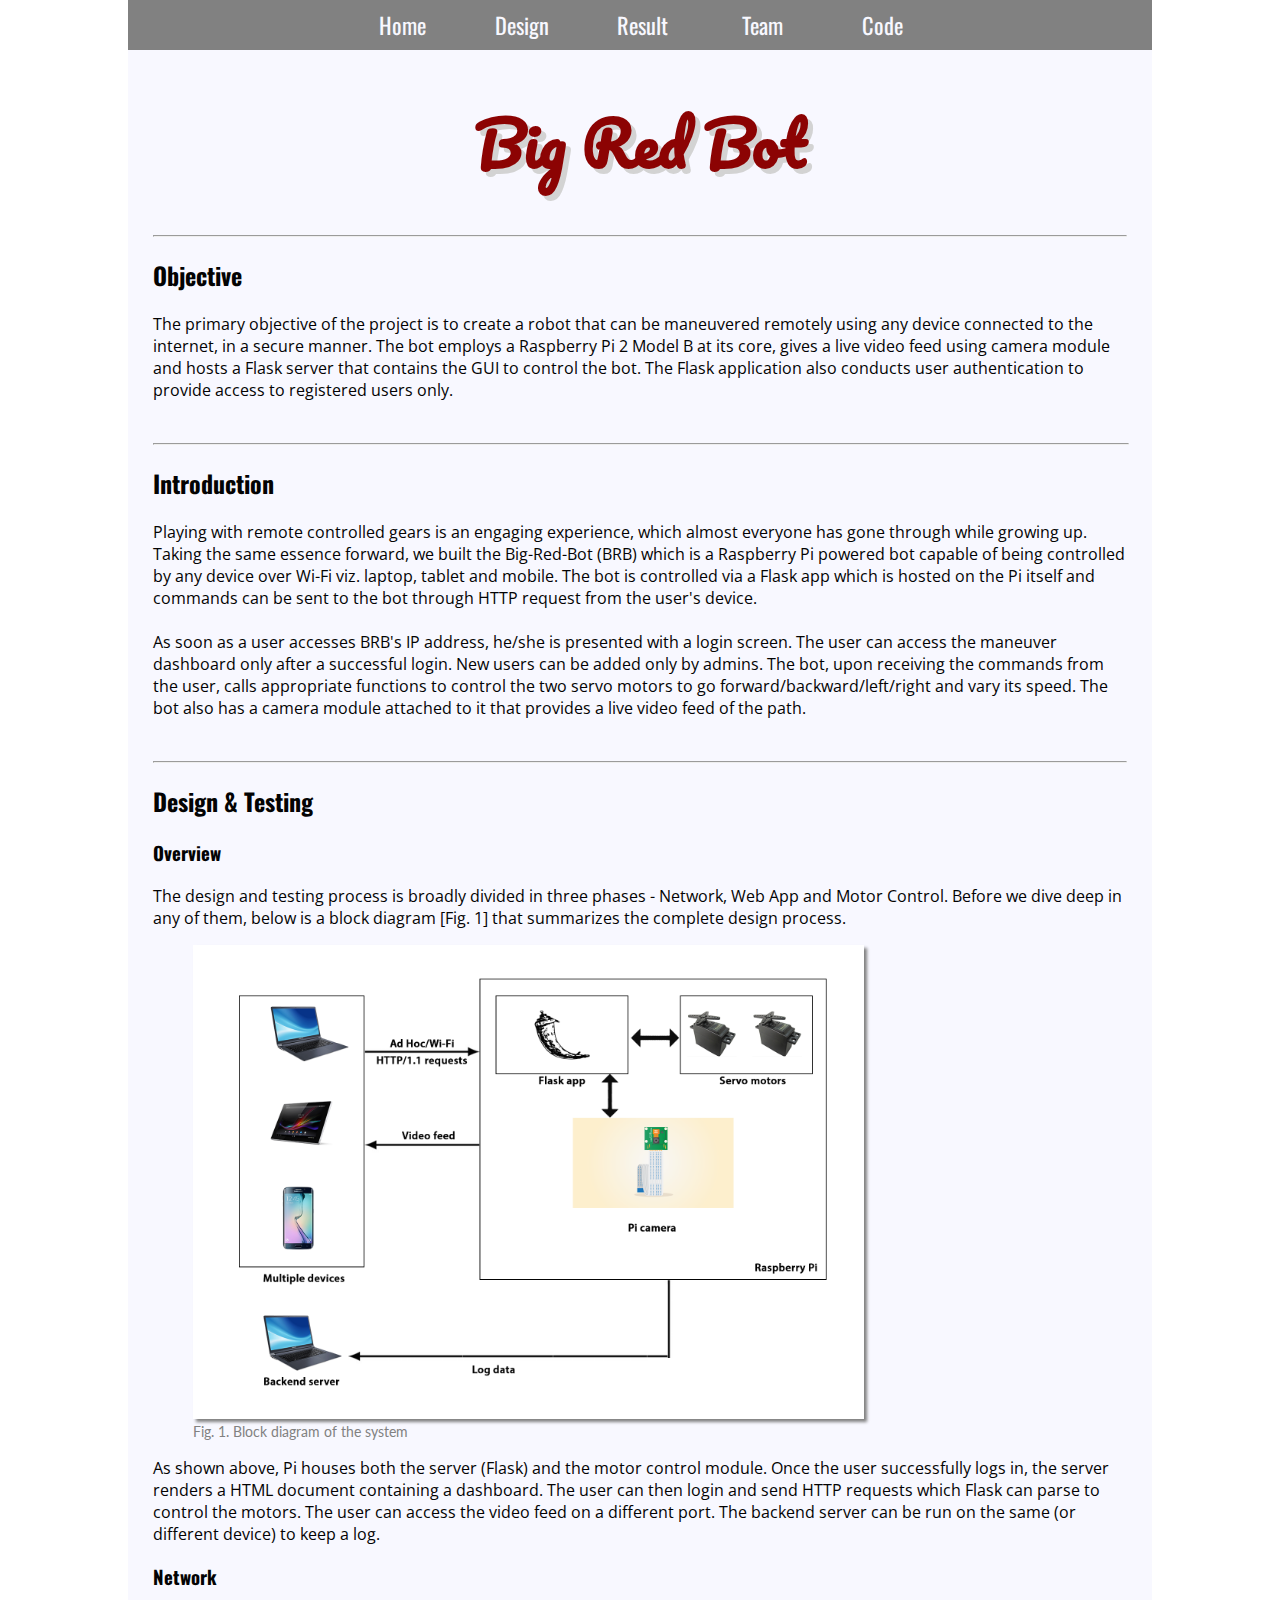
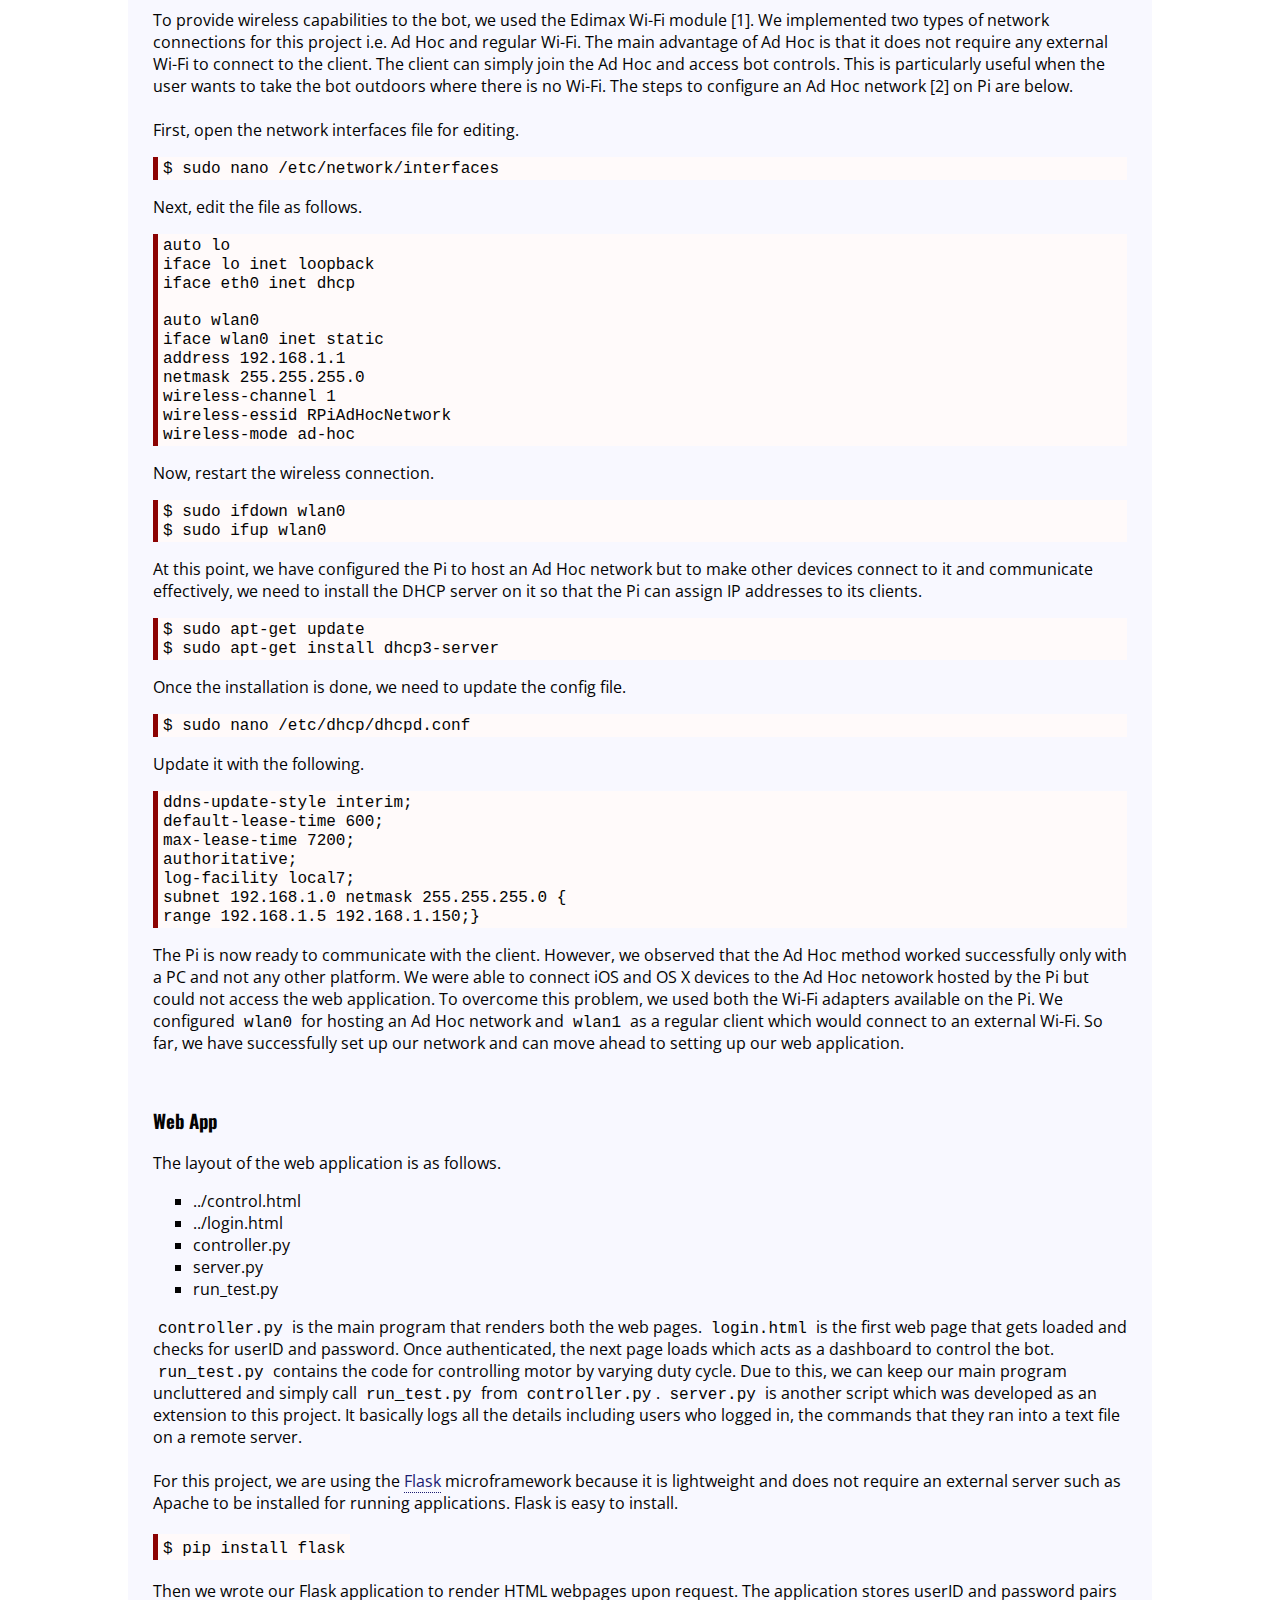
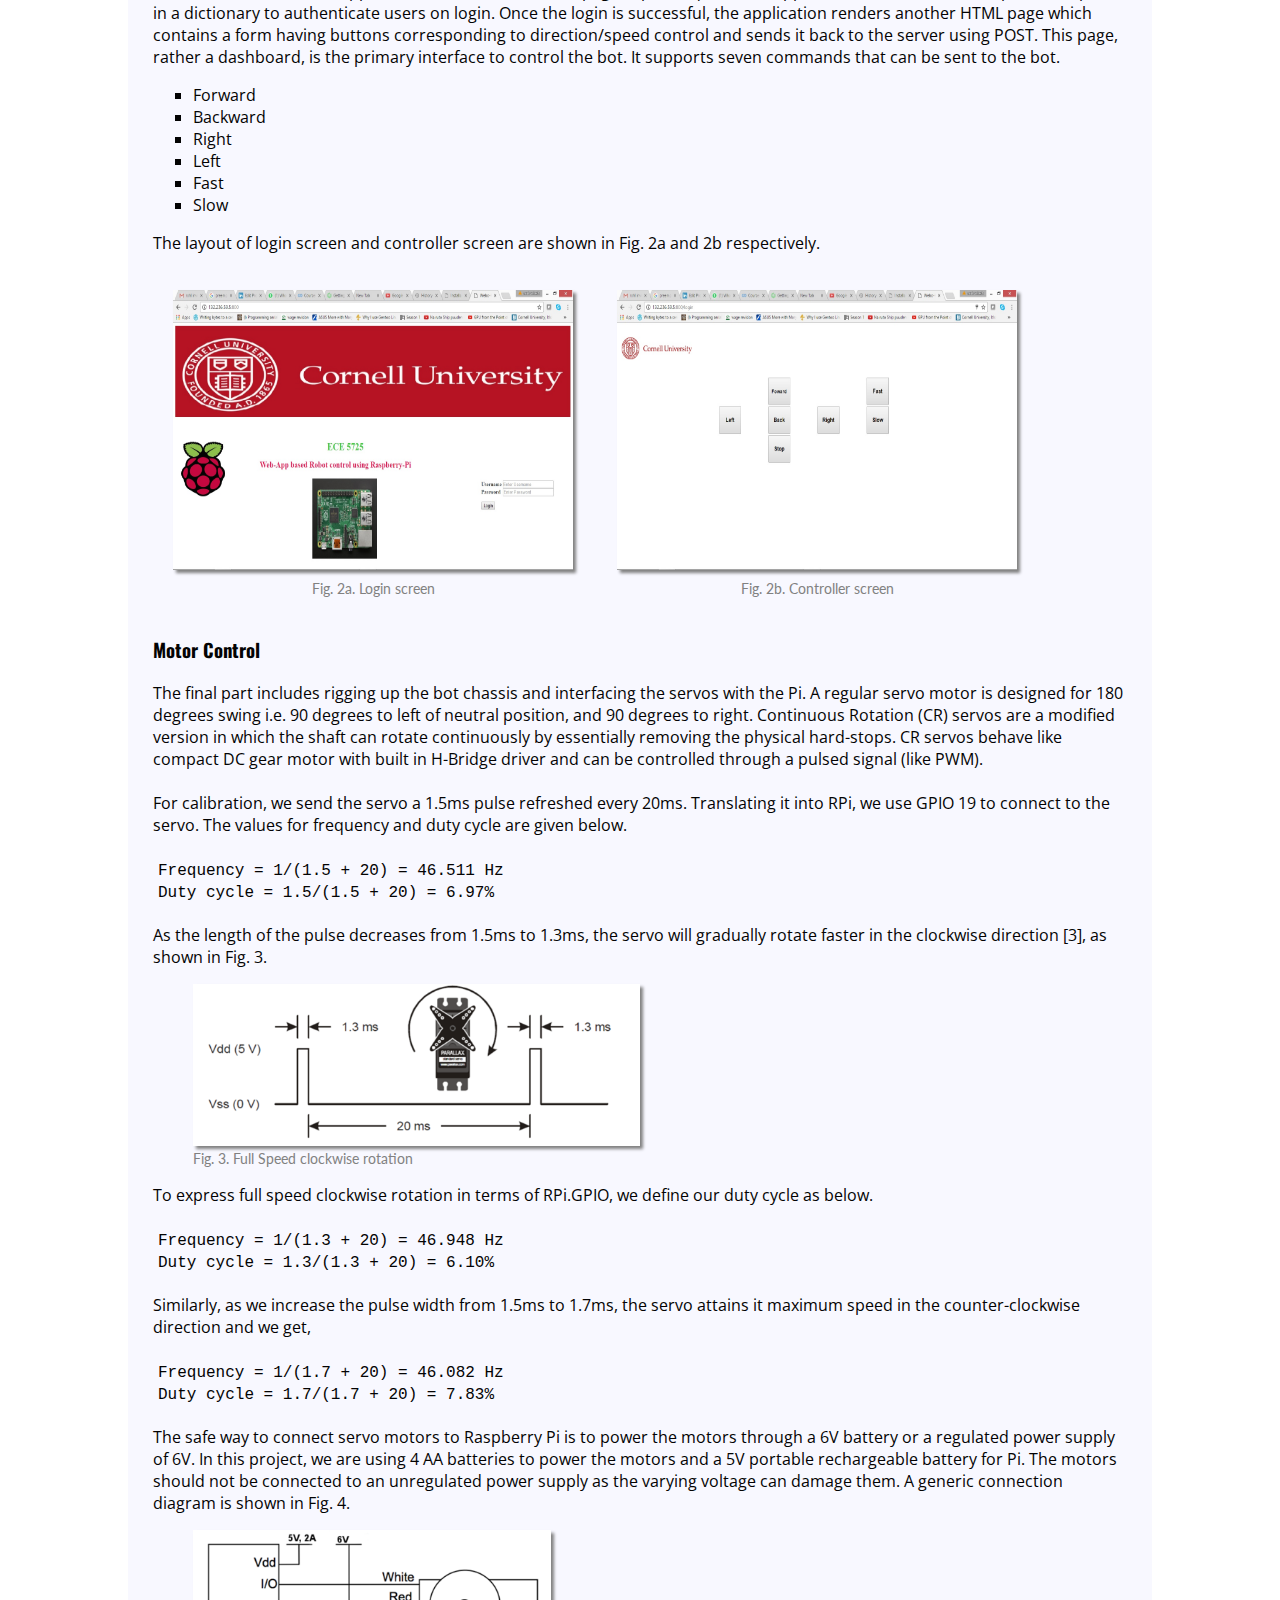
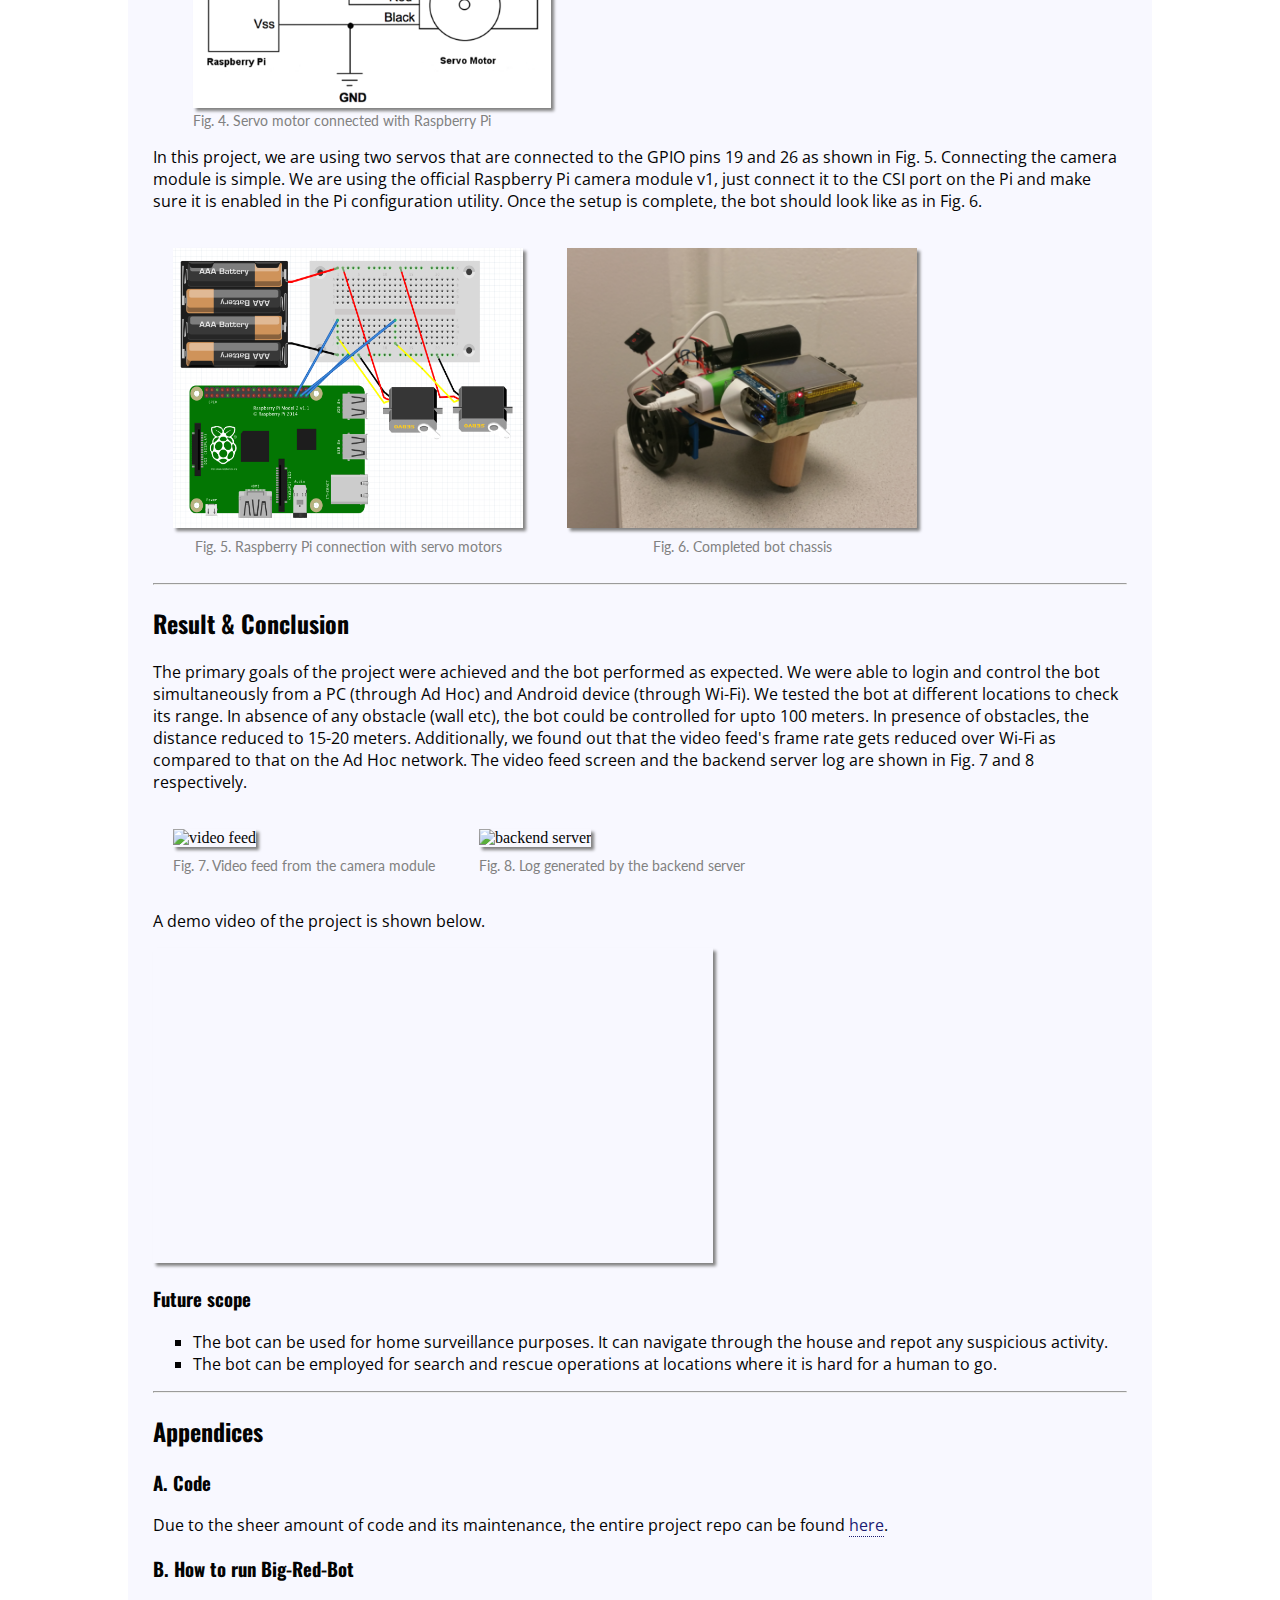
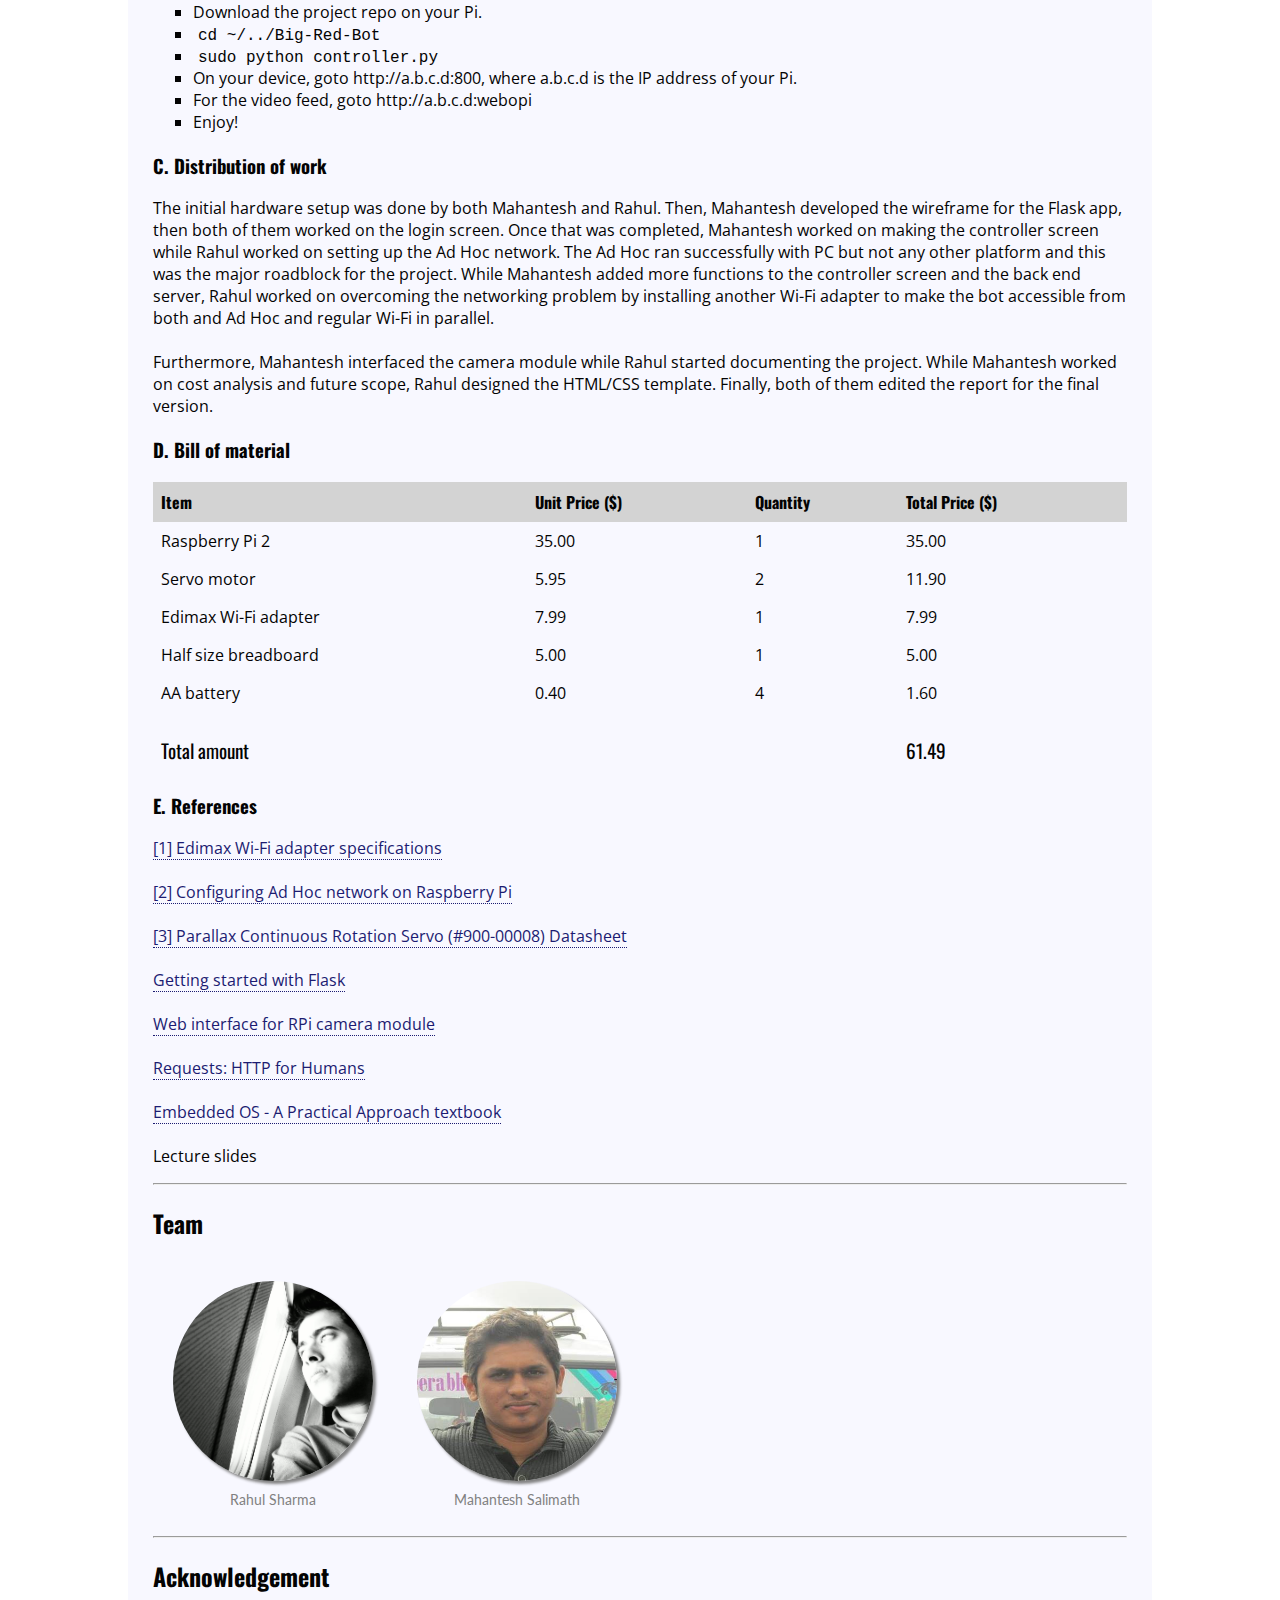
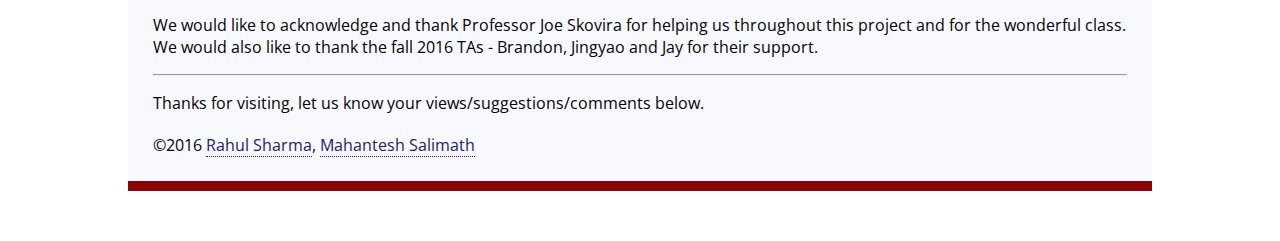
==== commit 872d0d49: "v4.6" ====
--- a/index.html
+++ b/index.html
@@ -9,7 +9,7 @@
     <title id="bigred">Big Red Bot</title>
     <link rel="icon" href="img/cor.png" type="image/cornell">
     <link rel="stylesheet" href="css/main.css" type="text/css">
-    <link href="https://fonts.googleapis.com/css?family=Lato|Open+Sans|Cinzel:700|Pacifico|Oswald" rel="stylesheet">
+    <link href="https://fonts.googleapis.com/css?family=Lato%7COpen+Sans%7CCinzel:700%7CPacifico%7COswald" rel="stylesheet">
 </head>
 <body>
     <div id="fb-root"></div>
@@ -38,11 +38,11 @@
     <p class="contents">The design and testing process is broadly divided in three phases - Network, Web App and Motor Control. Before we dive deep in any of them, below is a block diagram [Fig. 1] that summarizes the complete design process.</p>
 		
 	<figure>	
-	<img class="conn" src="" alt="Block Diagram">
+	<img class="bd" src="img/bd.png" alt="Block Diagram">
 	<figcaption><span class="caption">Fig. 1. Block diagram of the system</span></figcaption>
 	</figure>
 		
-	<p class="contents">As shown above, Pi houses both the server (Flask) and the motor control module. Once the user successfully logs in, the server renders a HTML document containing a dashboard to control the bot as well as display the camera feed.<br></p>
+	<p class="contents">As shown above, Pi houses both the server (Flask) and the motor control module. Once the user successfully logs in, the server renders a HTML document containing a dashboard. The user can then login and send HTTP requests which Flask can parse to control the motors. The user can access the video feed on a different port. The backend server can be run on the same (or different device) to keep a log.<br></p>
 	<h3 class="Heading">Network</h3>
 	<p class="contents">
 	To provide wireless capabilities to the bot, we used the Edimax Wi-Fi module [1]. We implemented two types of network connections for this project i.e. Ad Hoc and regular Wi-Fi. The main advantage of Ad Hoc is that it does not require any external Wi-Fi to connect to the client. The client can simply join the Ad Hoc and access bot controls. This is particularly useful when the user wants to take the bot outdoors where there is no Wi-Fi. The steps to configure an Ad Hoc network [2] on Pi are below.<br><br>
@@ -184,7 +184,7 @@
 	<figcaption class="caption2">Fig. 8. Log generated by the backend server</figcaption></figure>
 	
 	<p class="contents">A demo video of the project is shown below.</p>
-	<iframe id="vid" width="560" height="315" src="https://www.youtube.com/embed/nffpRMoaPTU" frameborder="0" allowfullscreen></iframe>
+	<iframe id="vid" width="560" height="315" src="https://www.youtube.com/embed/nffpRMoaPTU" allowfullscreen></iframe>
 		
 	<h3 class="Heading">Future scope</h3>
 		
@@ -269,6 +269,11 @@
 	<p class="contents"><span class="linker"><a href="http://www.edimax.com/edimax/merchandise/merchandise_detail/data/edimax/in/wireless_adapters_n150/ew-7811un/" target="_blank">[1] Edimax Wi-Fi adapter specifications</a></span><br><br>
 	<span class="linker"><a href="https://spin.atomicobject.com/2013/04/22/raspberry-pi-wireless-communication/" target="_blank">[2] Configuring Ad Hoc network on Raspberry Pi</a></span><br><br>
 	<span class="linker"><a href="https://www.parallax.com/sites/default/files/downloads/900-00008-Continuous-Rotation-Servo-Documentation-v2.2.pdf" target="_blank">[3] Parallax Continuous Rotation Servo (#900-00008) Datasheet</a></span><br><br>
+	
+	<span class="linker"><a href="http://flask.pocoo.org/" target="_blank">Getting started with Flask</a></span><br><br>
+	<span class="linker"><a href="http://elinux.org/RPi-Cam-Web-Interface" target="_blank">Web interface for RPi camera module</a></span><br><br>
+	<span class="linker"><a href="http://docs.python-requests.org/en/master/" target="_blank">Requests: HTTP for Humans</a></span><br><br>
+	
 	<span class="linker"><a href="http://www.springer.com/us/book/9781447166023" target="_blank">Embedded OS - A Practical Approach textbook</a></span><br><br>
 	Lecture slides</p>
     
@@ -299,6 +304,8 @@
     </footer>   
     </div>   
 	</div>    
-  </body>
-<script type="text/javascript" src="js/script.js"></script> 
+
+	<script type="text/javascript" src="js/script.js"></script>
+	</body>
+ 
 </html>--- a/css/main.css
+++ b/css/main.css
@@ -141,6 +141,11 @@
 	width: 40%;
 }
 
+.bd {
+	height: 75%;
+	width: 75%;
+}
+
 .caption {
 	font-family: 'lato', sans-serif;
 	color: grey;
@@ -220,7 +225,7 @@
 
 #vid {
 	box-shadow: 3px 3px 3px grey;
-	
+	border: none;
 }
 
 table {
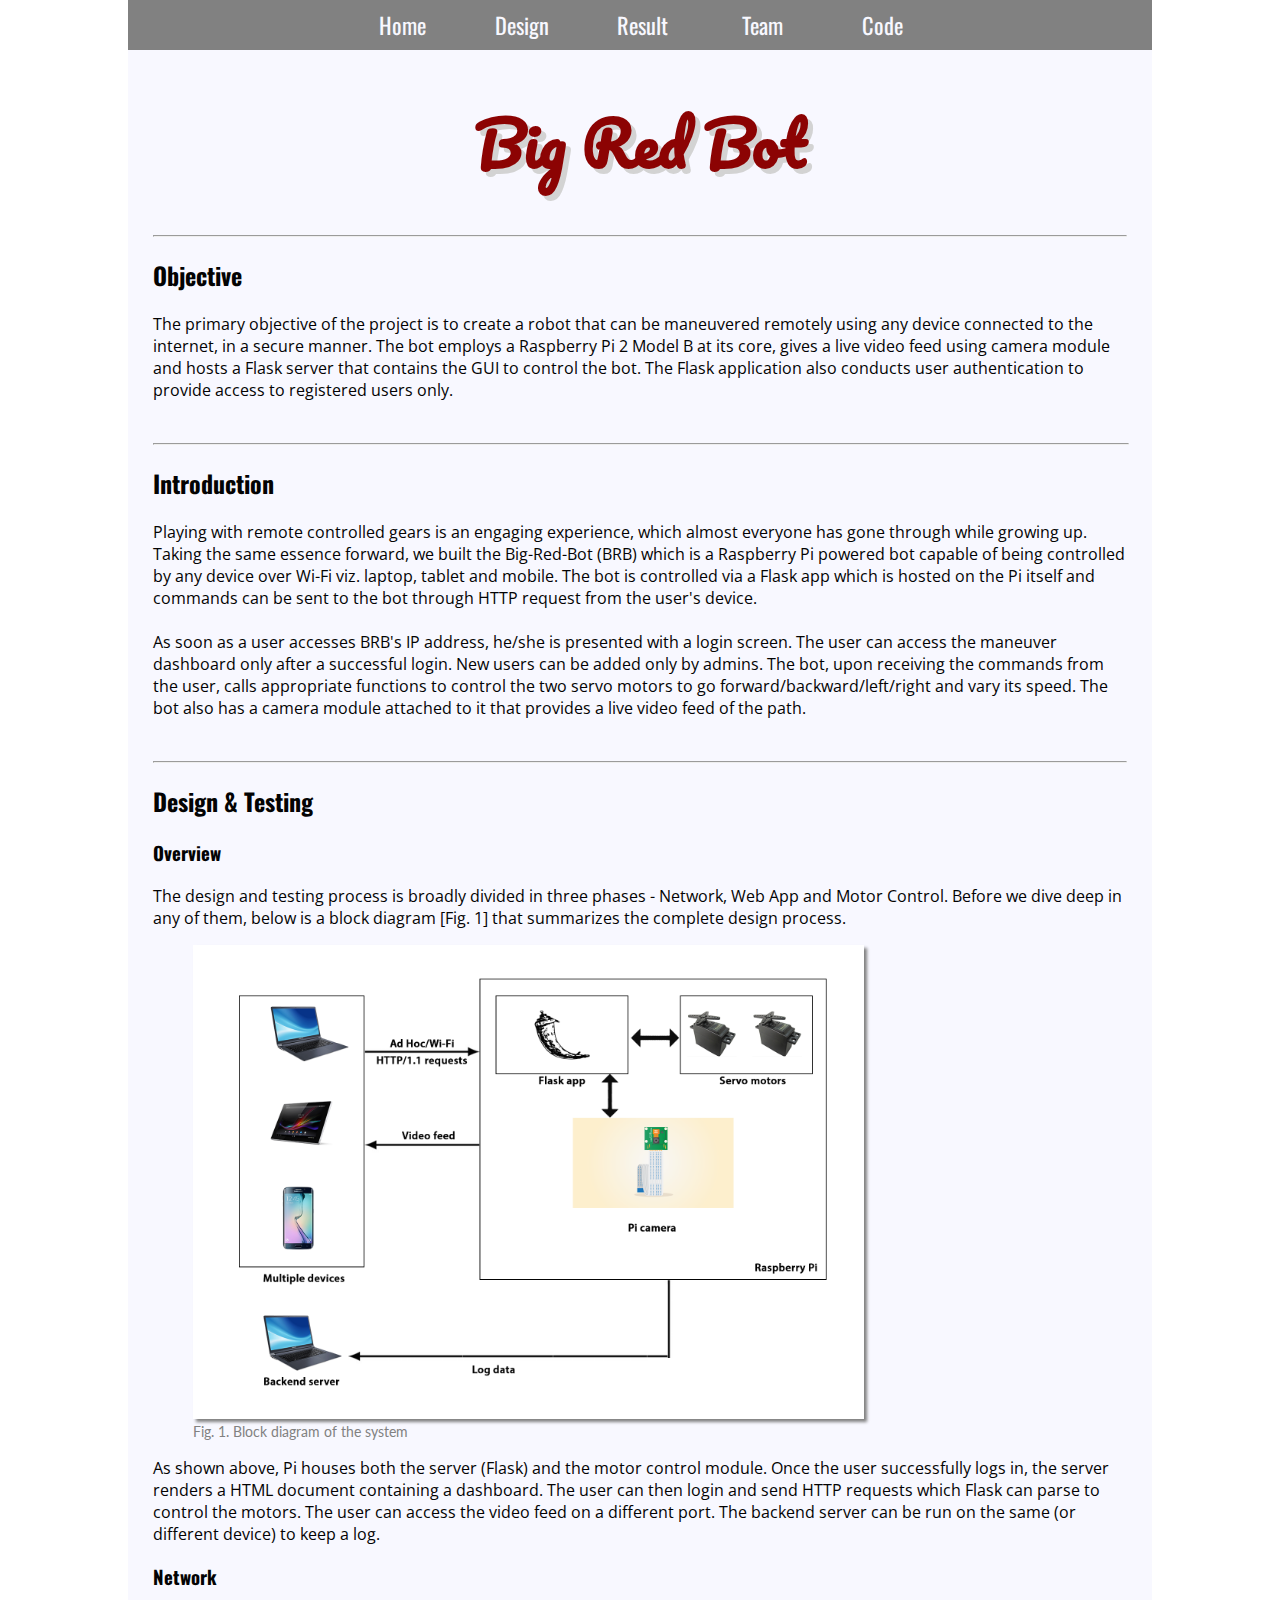
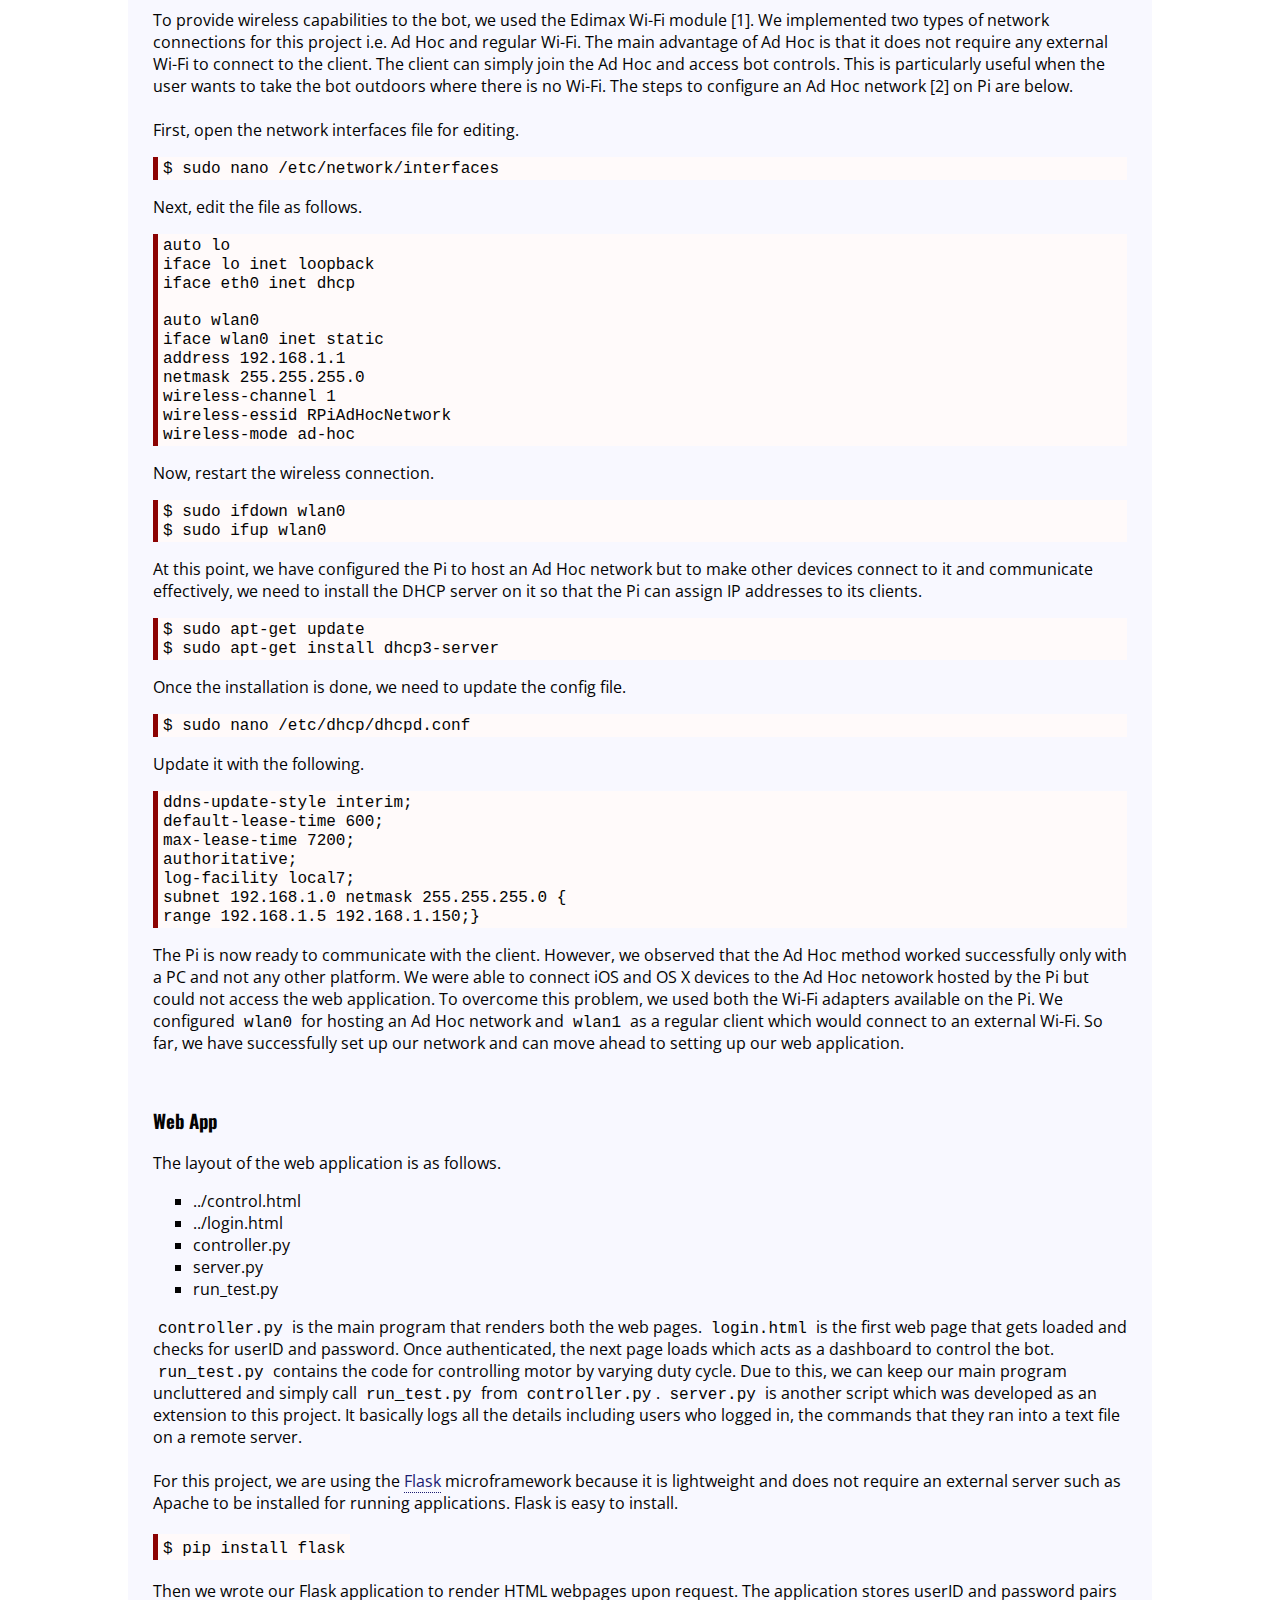
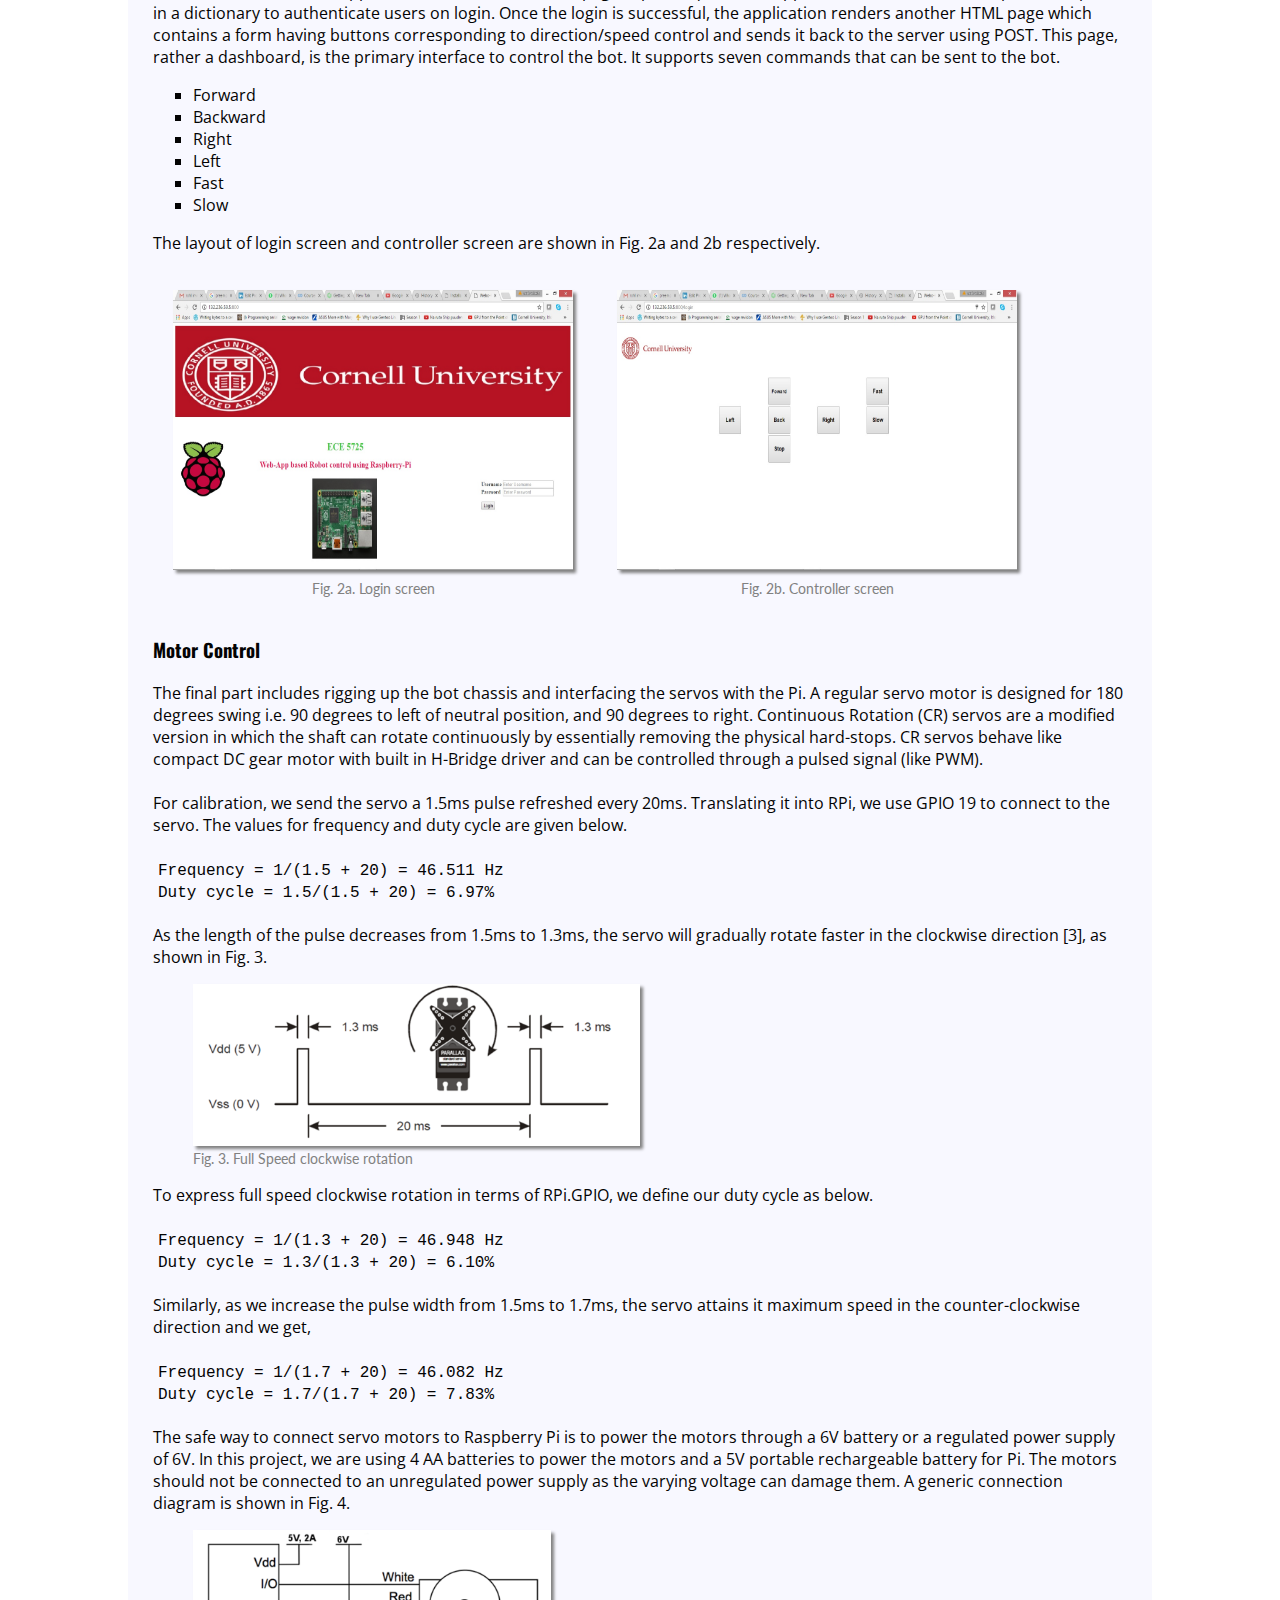
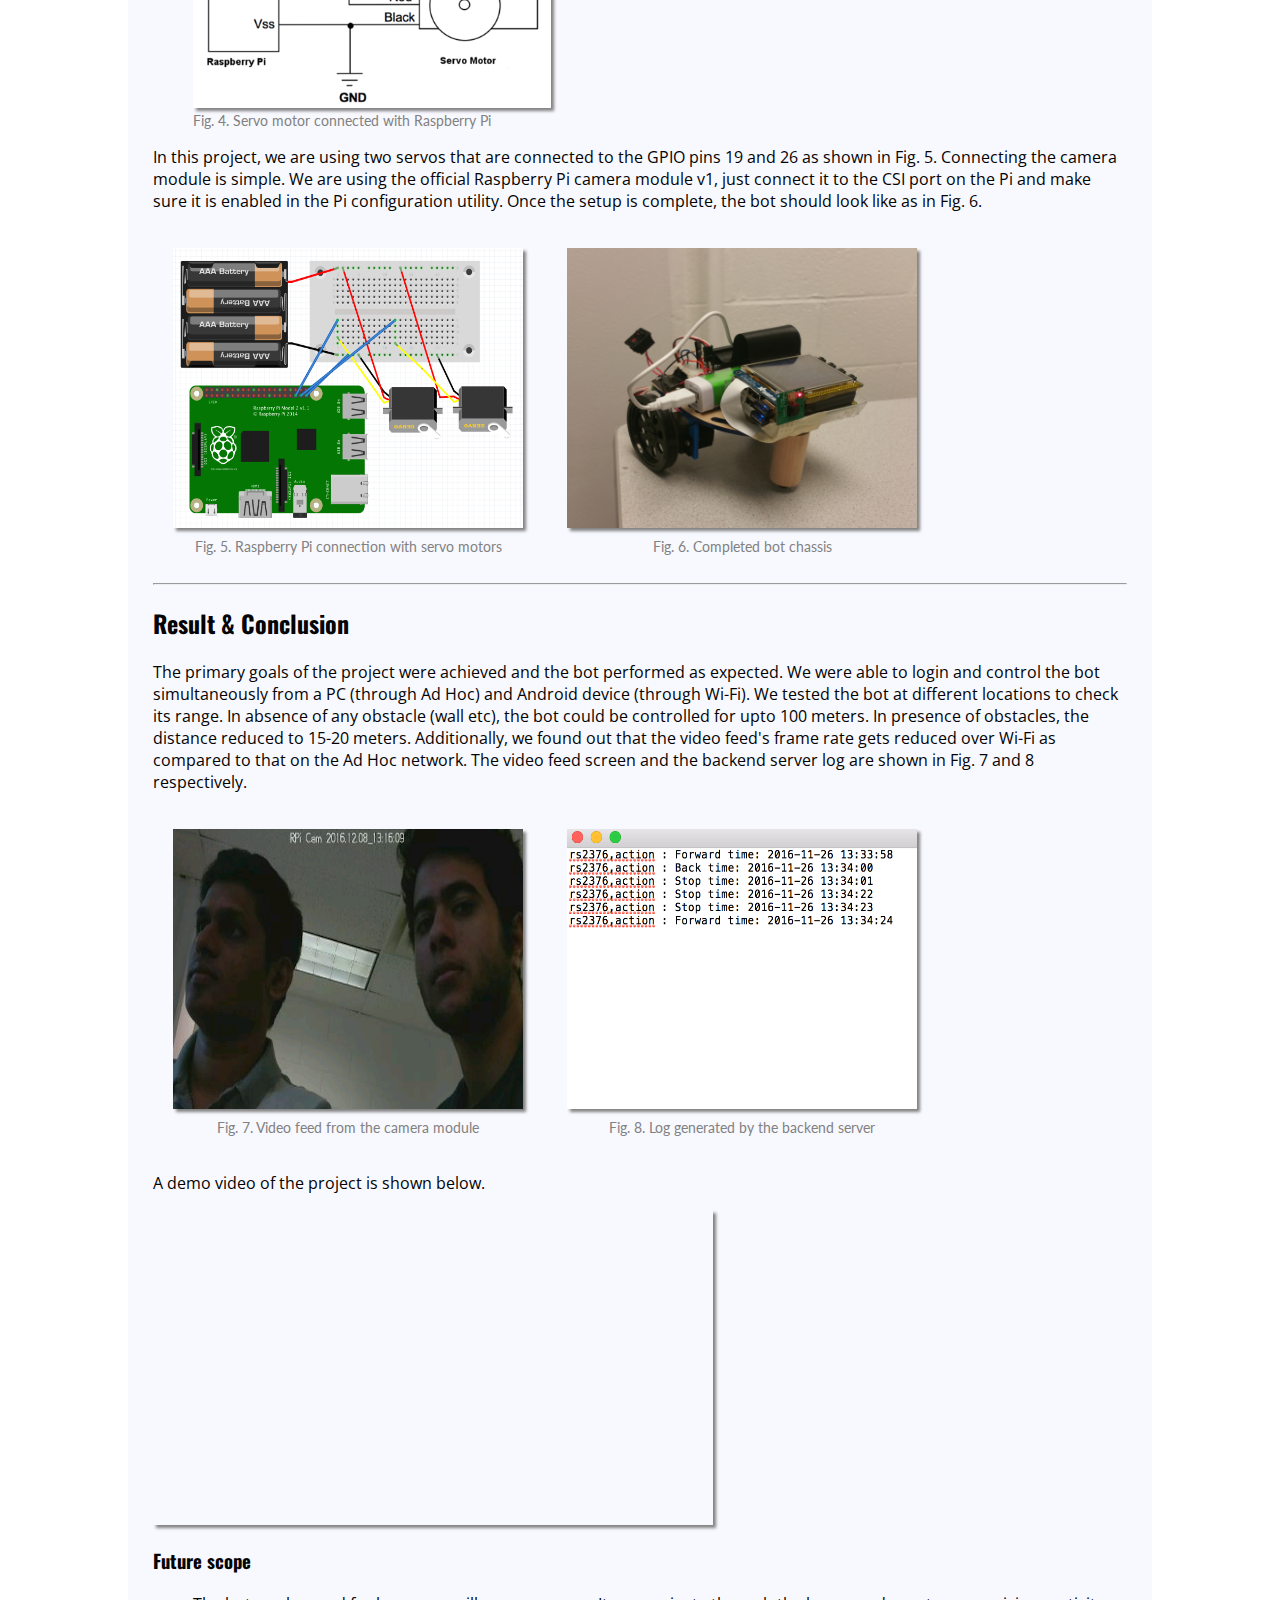
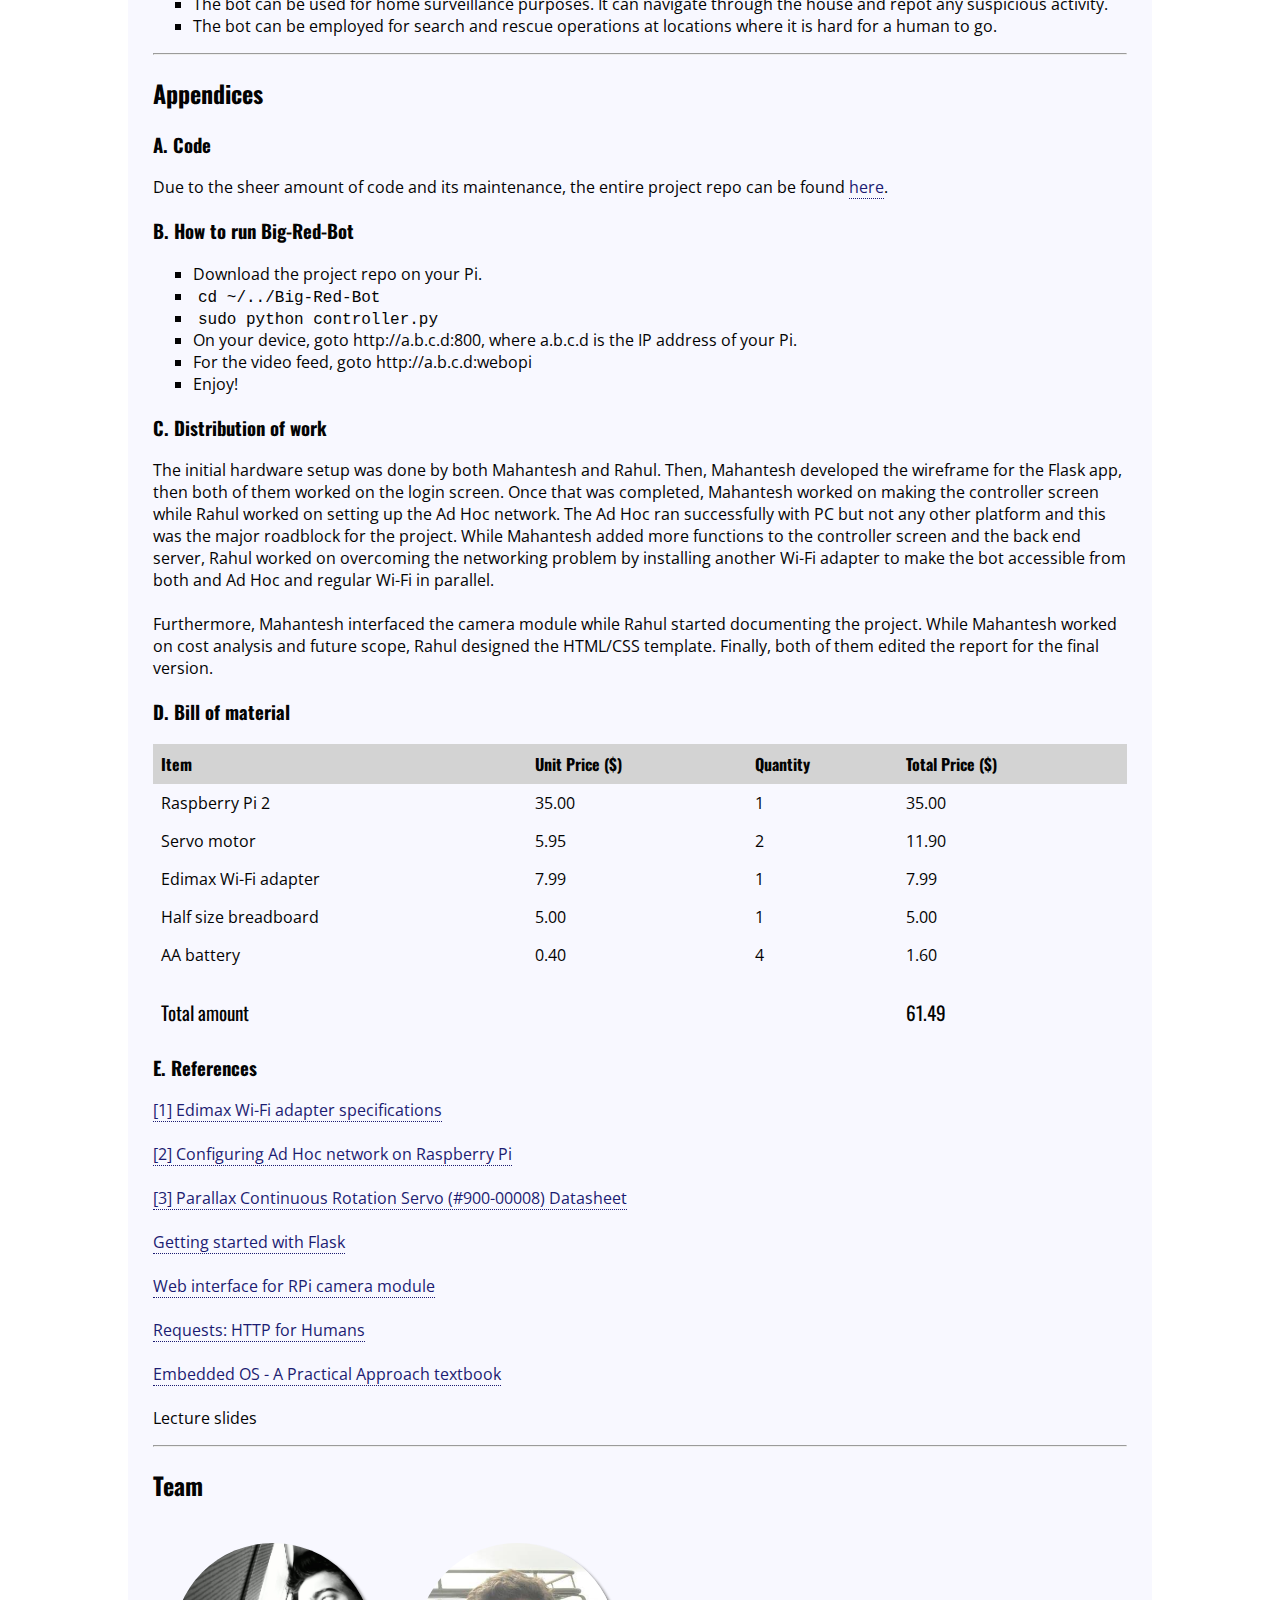
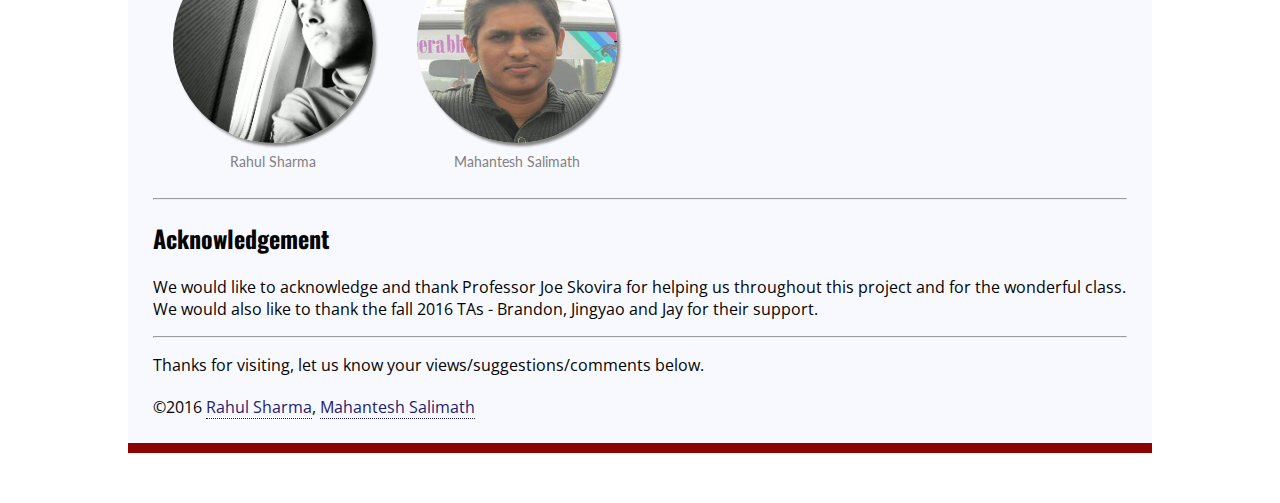
==== commit bba52e6c: "v5" ====
--- a/index.html
+++ b/index.html
@@ -176,11 +176,11 @@
     <h2 class="Heading" id="result">Result &amp; Conclusion</h2>
     <p class="contents">The primary goals of the project were achieved and the bot performed as expected. We were able to login and control the bot simultaneously from a PC (through Ad Hoc) and Android device (through Wi-Fi). We tested the bot at different locations to check its range. In absence of any obstacle (wall etc), the bot could be controlled for upto 100 meters. In presence of obstacles, the distance reduced to 15-20 meters. Additionally, we found out that the video feed's frame rate gets reduced over Wi-Fi as compared to that on the Ad Hoc network. The video feed screen and the backend server log are shown in Fig. 7 and 8 respectively.</p> 
 		
-	<figure class="linepics"><img class="pic2" src="" alt="video feed"><figcaption class="caption2">Fig. 7. Video feed from the camera module</figcaption>
-		</figure>
-		
-		
-	<figure class="linepics"><img class="pic2" src="" alt="backend server">
+	<figure class="linepics"><img class="pic2" src="img/campic2.png" alt="video feed"><figcaption class="caption2">Fig. 7. Video feed from the camera module</figcaption>
+		</figure>
+		
+		
+	<figure class="linepics"><img class="pic2" src="img/backend.png" alt="backend server">
 	<figcaption class="caption2">Fig. 8. Log generated by the backend server</figcaption></figure>
 	
 	<p class="contents">A demo video of the project is shown below.</p>
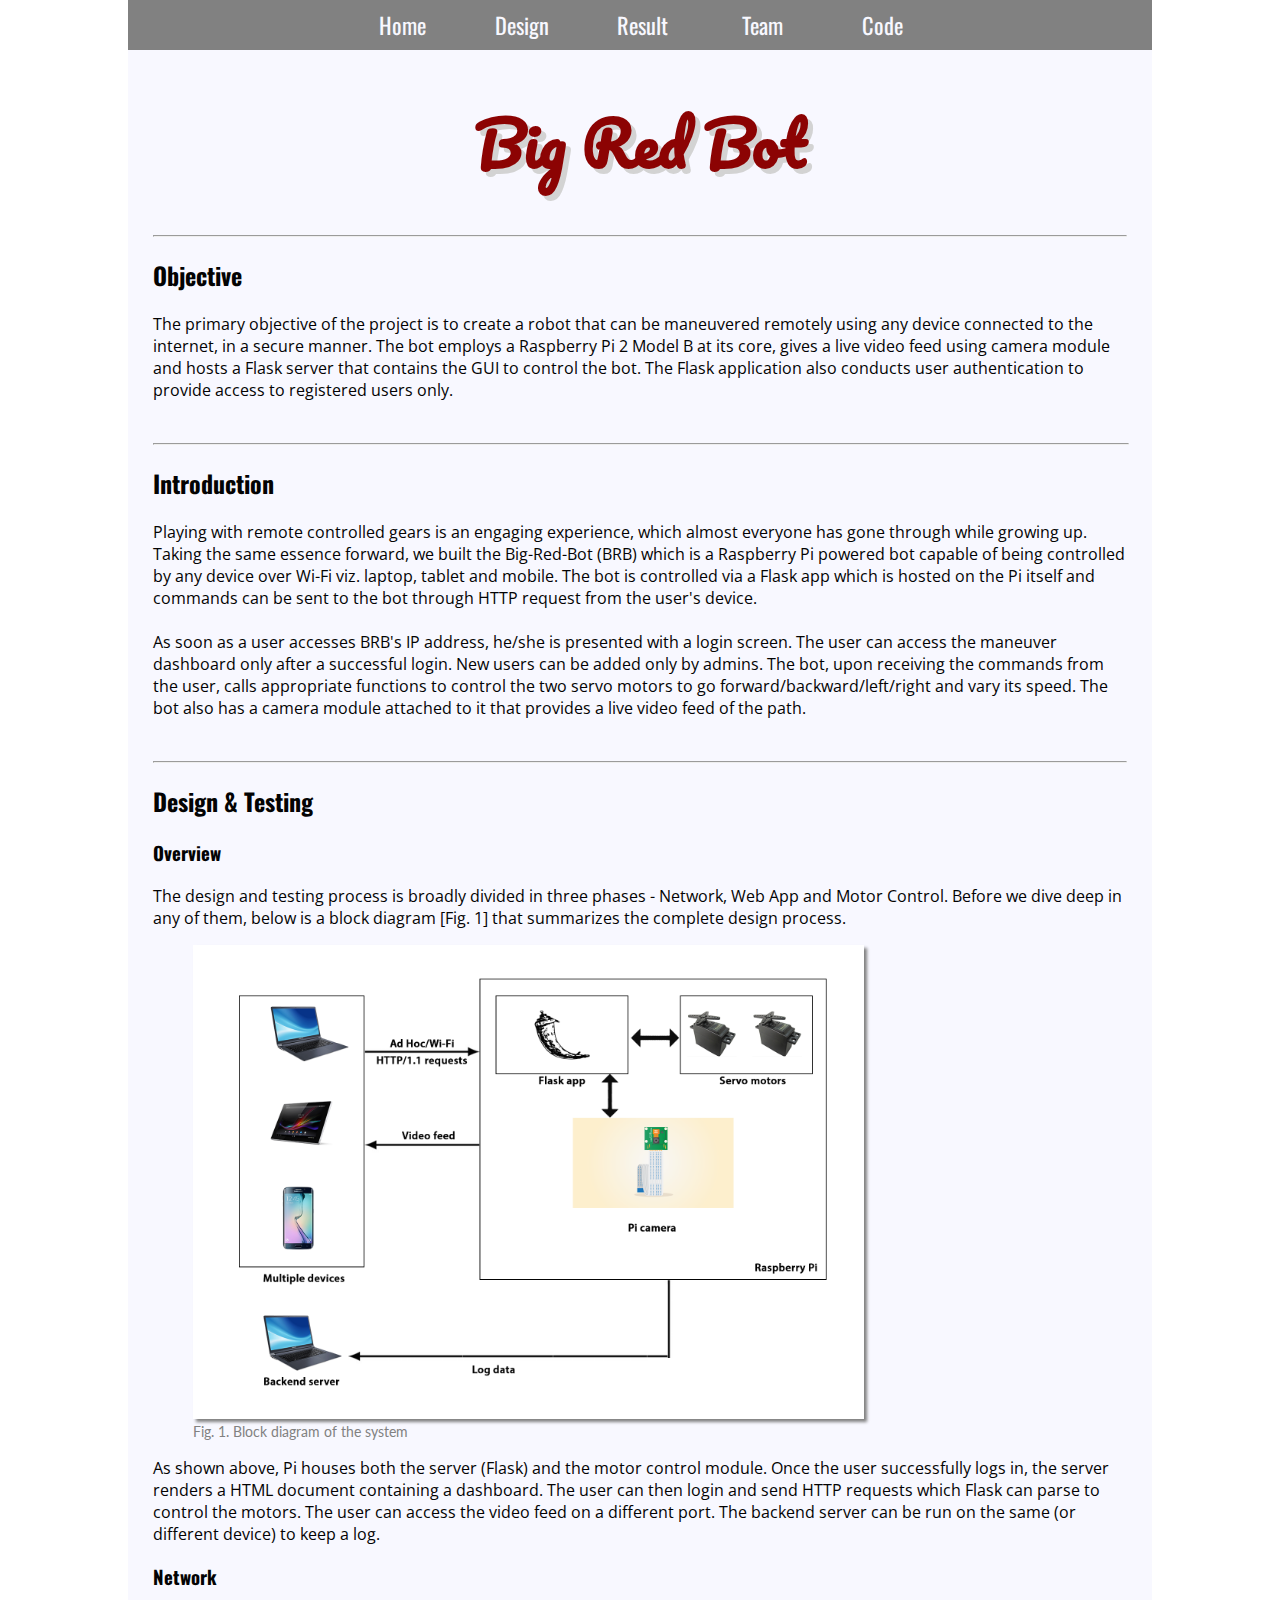
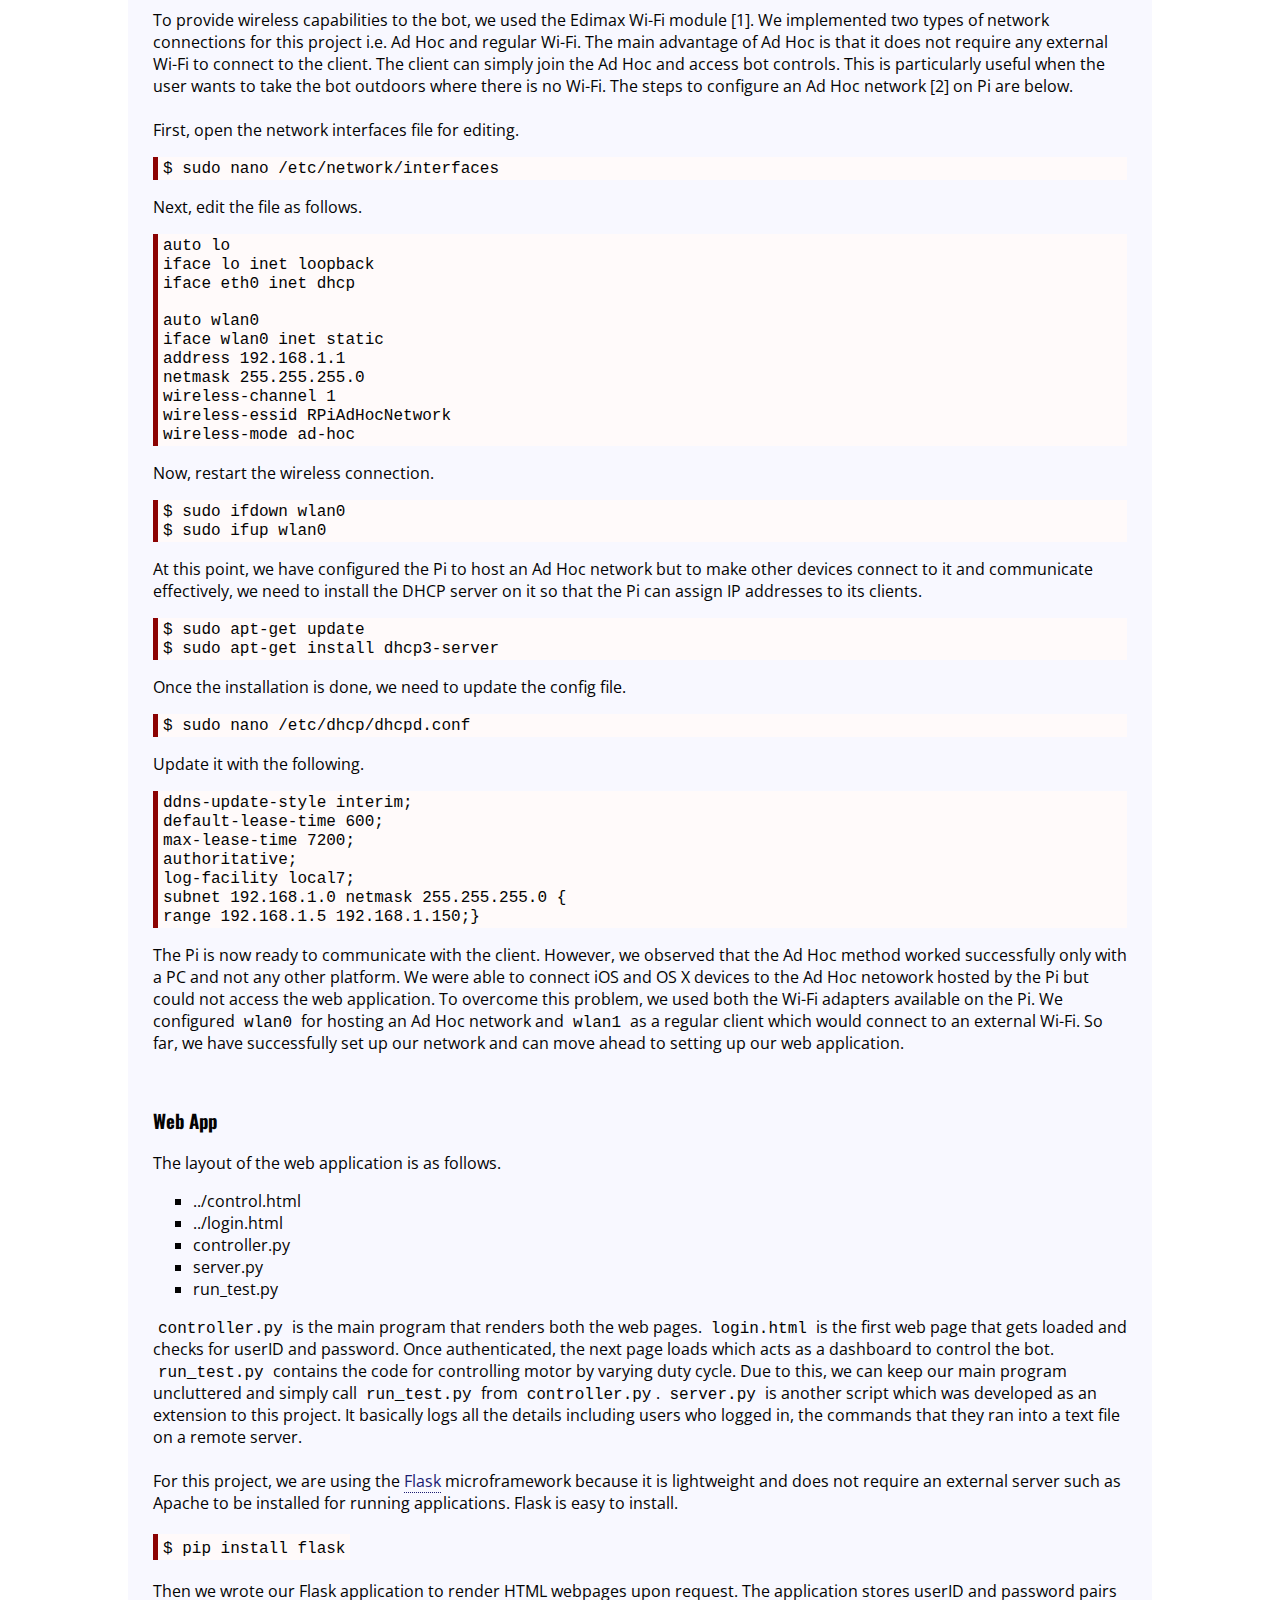
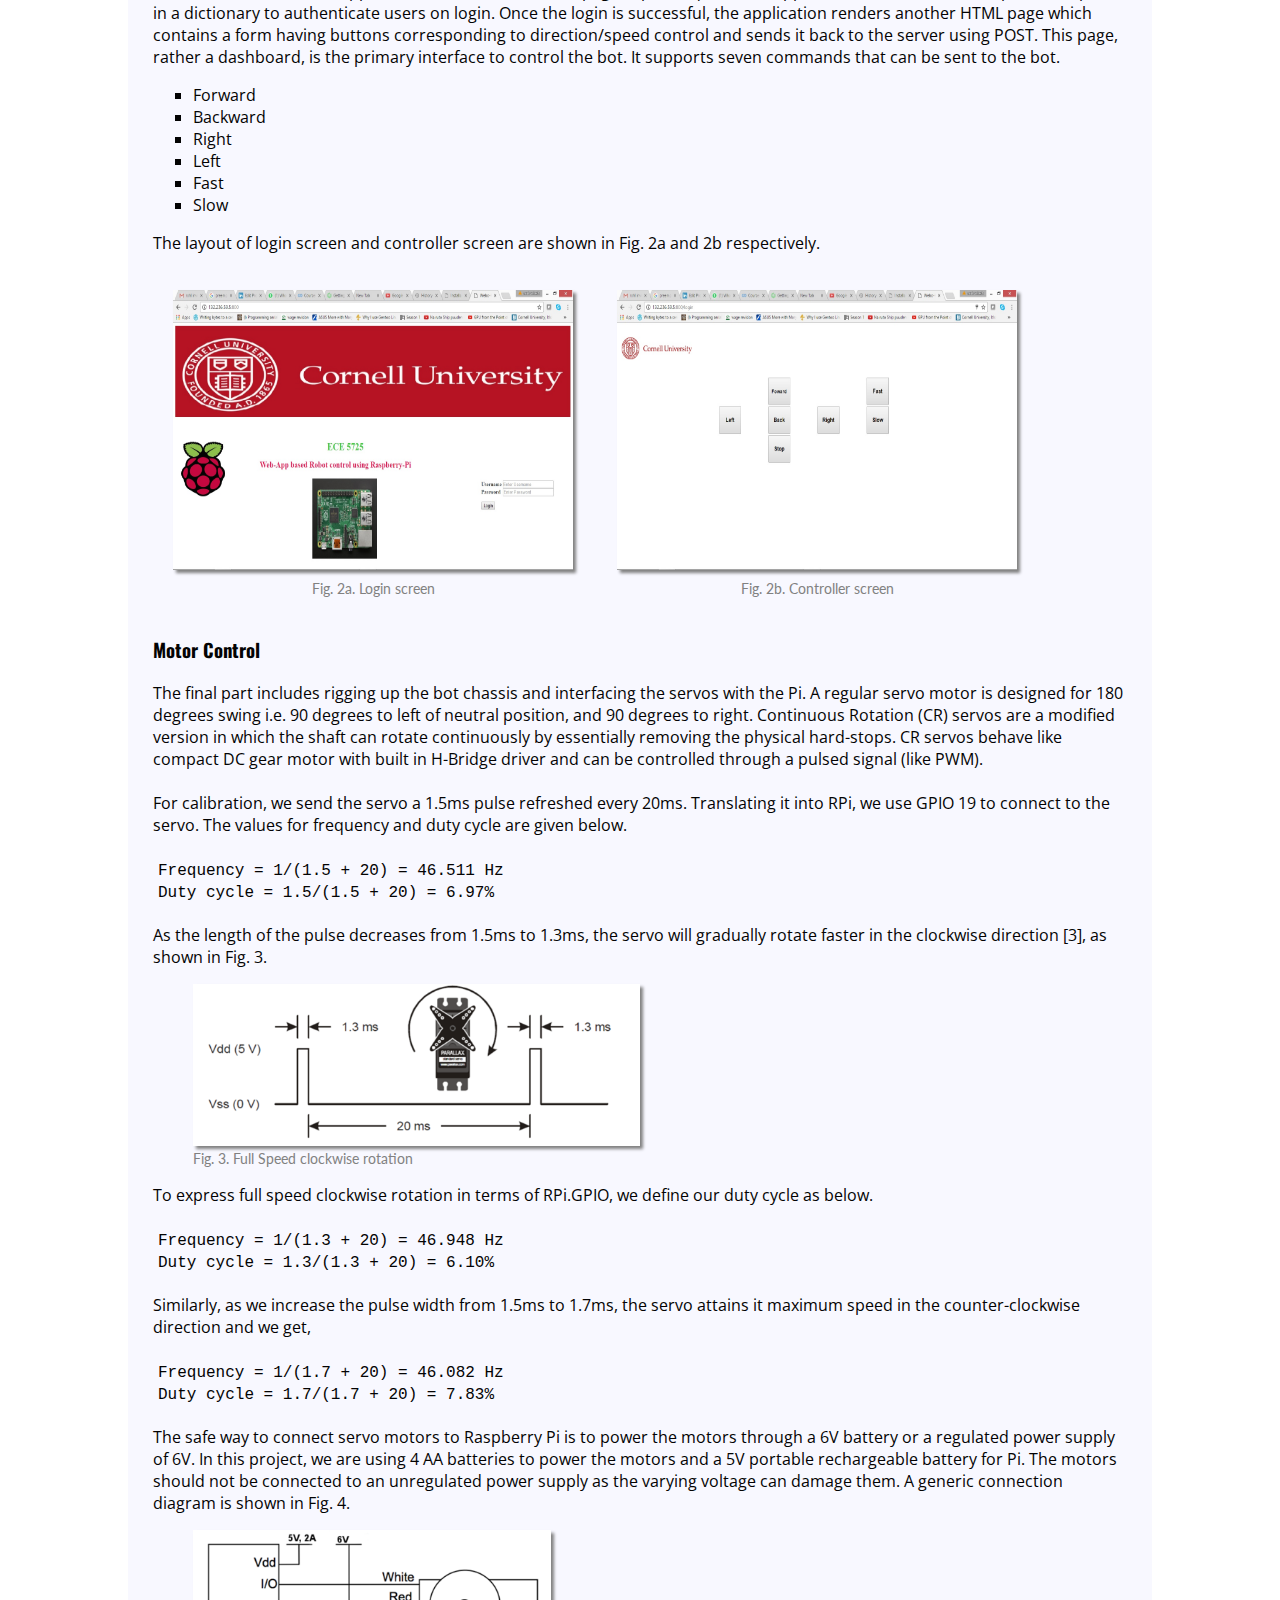
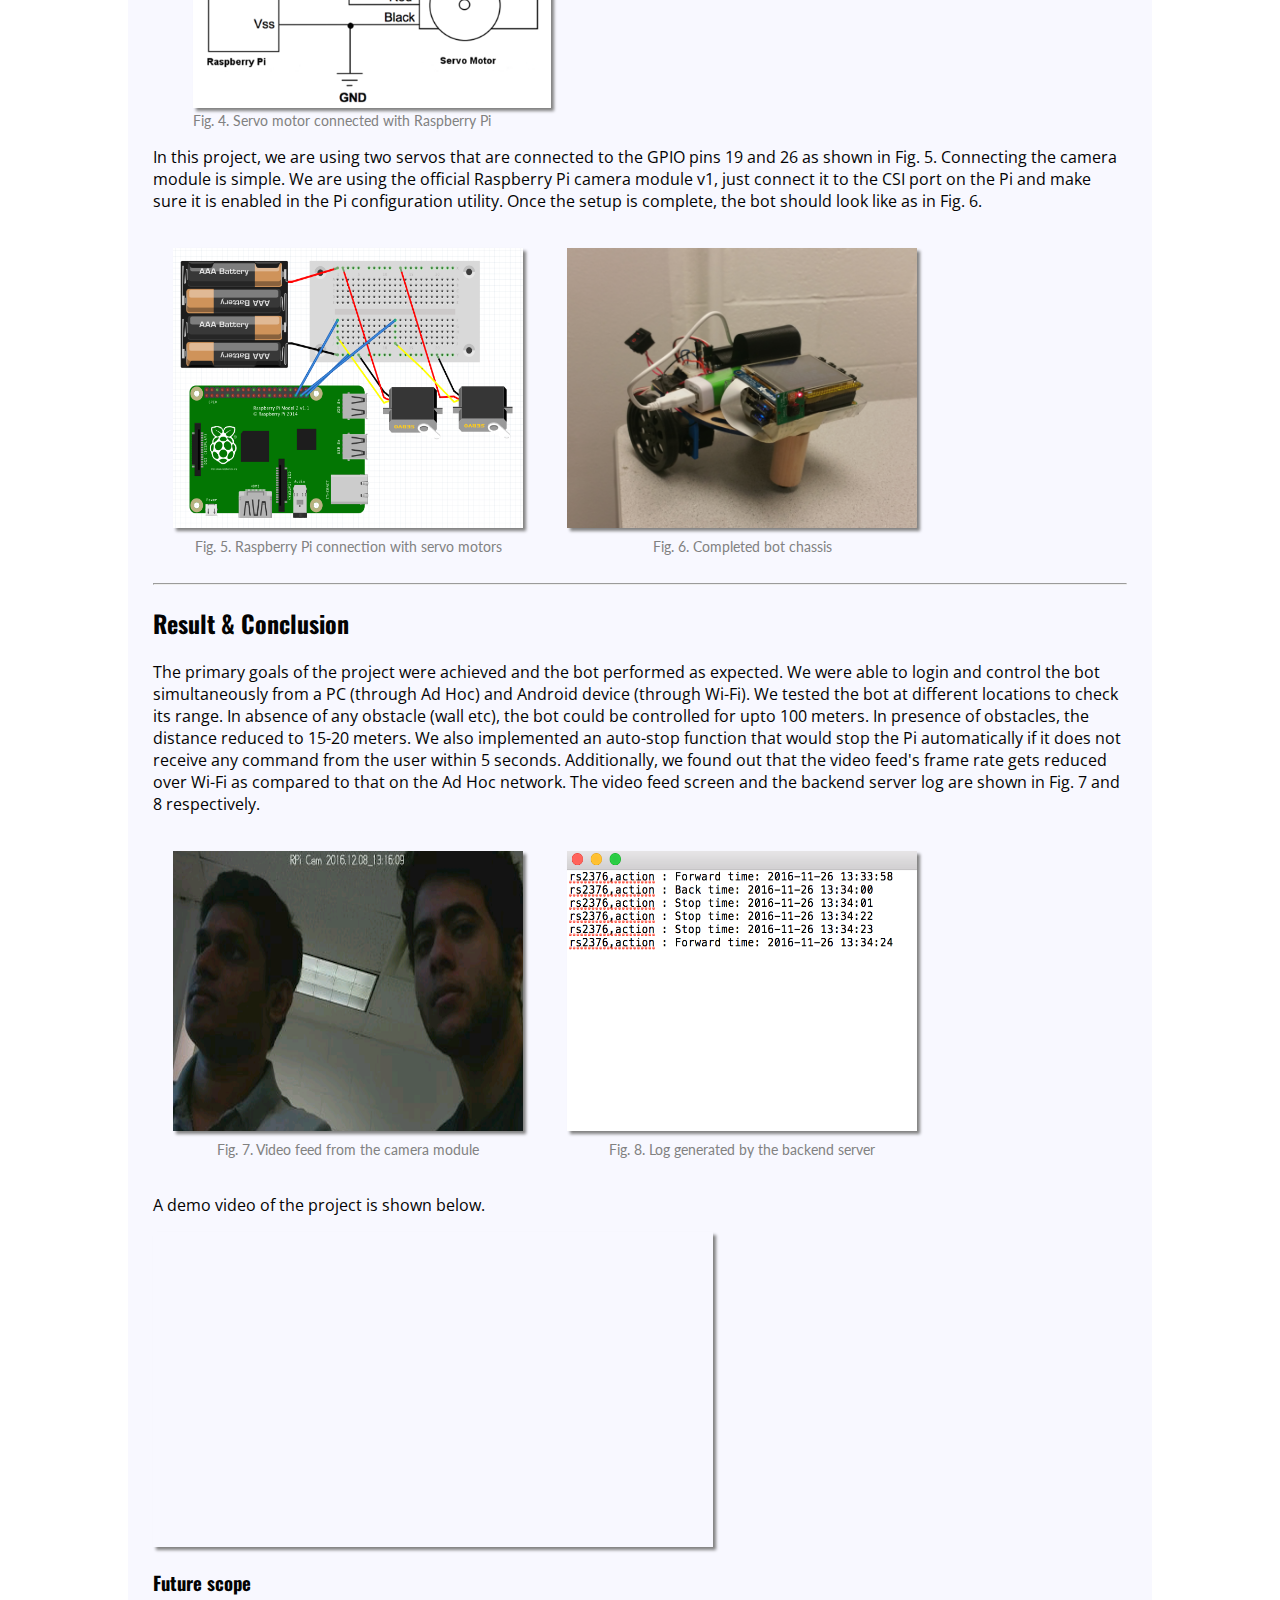
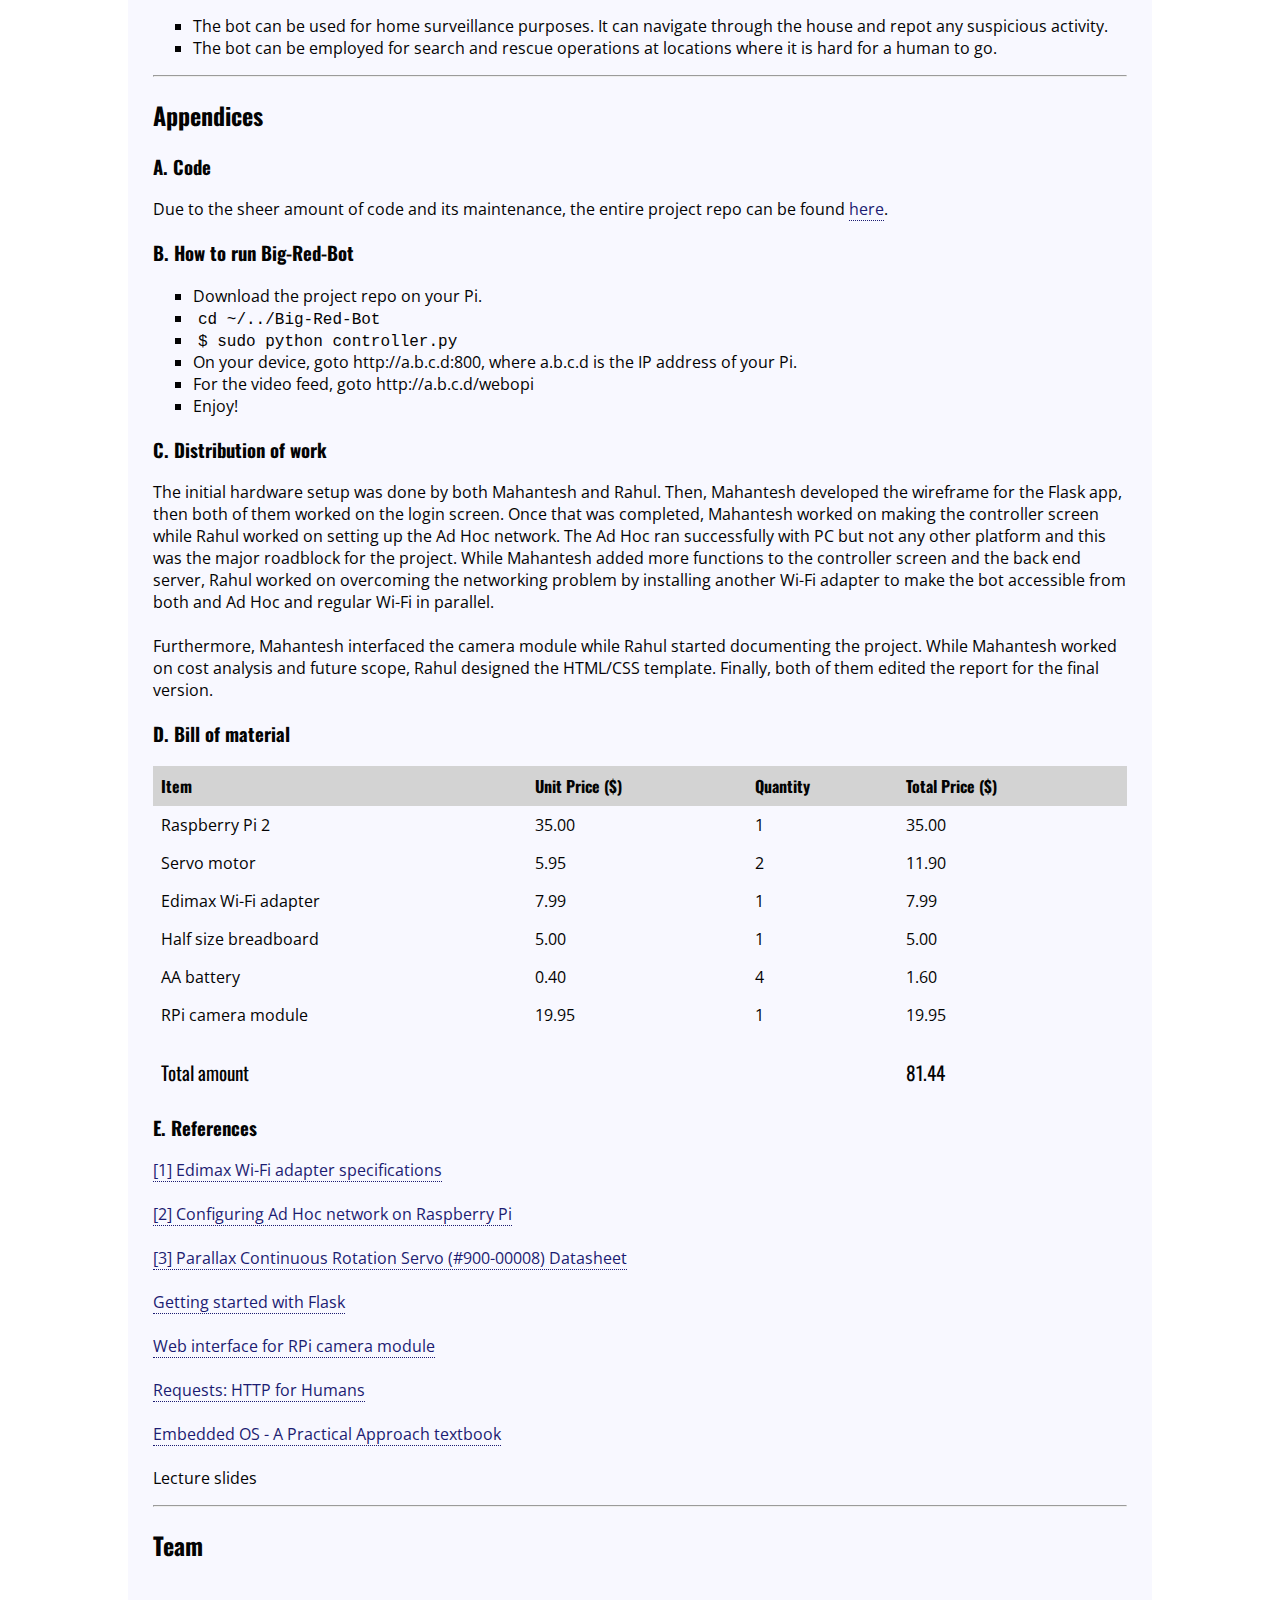
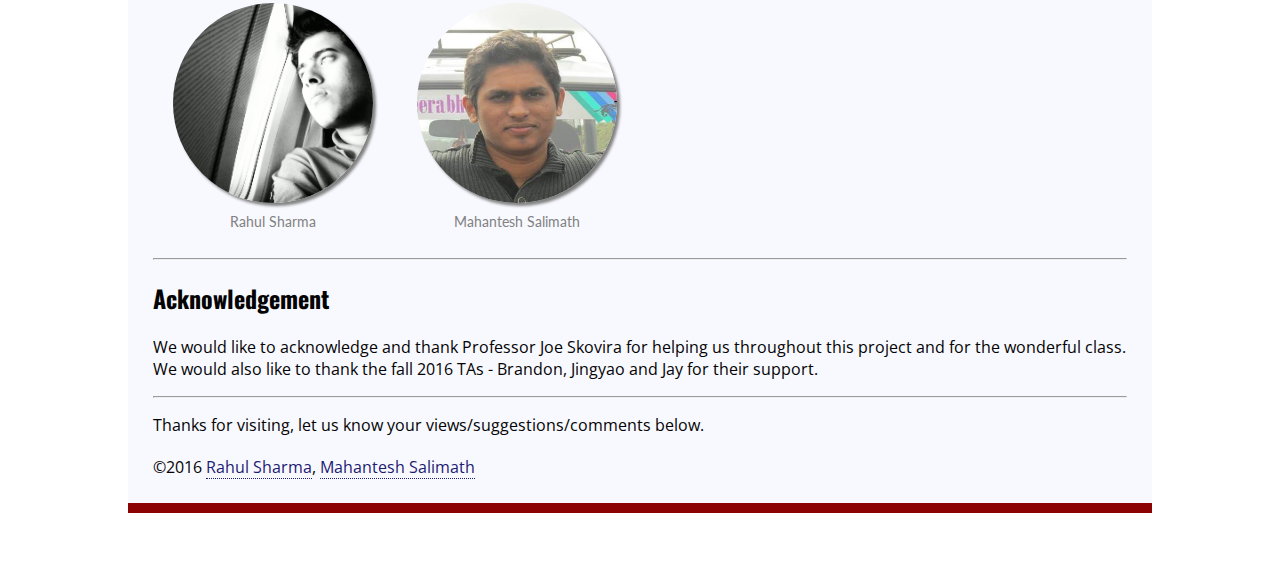
==== commit d7a46948: "v5.1" ====
--- a/index.html
+++ b/index.html
@@ -174,7 +174,7 @@
 		
 	<hr>
     <h2 class="Heading" id="result">Result &amp; Conclusion</h2>
-    <p class="contents">The primary goals of the project were achieved and the bot performed as expected. We were able to login and control the bot simultaneously from a PC (through Ad Hoc) and Android device (through Wi-Fi). We tested the bot at different locations to check its range. In absence of any obstacle (wall etc), the bot could be controlled for upto 100 meters. In presence of obstacles, the distance reduced to 15-20 meters. Additionally, we found out that the video feed's frame rate gets reduced over Wi-Fi as compared to that on the Ad Hoc network. The video feed screen and the backend server log are shown in Fig. 7 and 8 respectively.</p> 
+    <p class="contents">The primary goals of the project were achieved and the bot performed as expected. We were able to login and control the bot simultaneously from a PC (through Ad Hoc) and Android device (through Wi-Fi). We tested the bot at different locations to check its range. In absence of any obstacle (wall etc), the bot could be controlled for upto 100 meters. In presence of obstacles, the distance reduced to 15-20 meters. We also implemented an auto-stop function that would stop the Pi automatically if it does not receive any command from the user within 5 seconds. Additionally, we found out that the video feed's frame rate gets reduced over Wi-Fi as compared to that on the Ad Hoc network. The video feed screen and the backend server log are shown in Fig. 7 and 8 respectively.</p> 
 		
 	<figure class="linepics"><img class="pic2" src="img/campic2.png" alt="video feed"><figcaption class="caption2">Fig. 7. Video feed from the camera module</figcaption>
 		</figure>
@@ -202,9 +202,9 @@
 	<ul class="lister">
 		<li>Download the project repo on your Pi.</li>
 		<li><code>cd ~/../Big-Red-Bot</code></li>
-		<li><code>sudo python controller.py</code></li>
+		<li><code>&#36; sudo python controller.py</code></li>
 		<li>On your device, goto http://a.b.c.d:800, where a.b.c.d is the IP address of your Pi.</li>
-		<li>For the video feed, goto http://a.b.c.d:webopi</li>
+		<li>For the video feed, goto http://a.b.c.d/webopi</li>
 		<li>Enjoy&#33;</li>
 	</ul>
 		
@@ -252,6 +252,13 @@
     <td>4</td>
 	<td>1.60</td>
   </tr>
+	</tr>
+	<tr>
+    <td>RPi camera module</td>
+    <td>19.95</td>
+    <td>1</td>
+	<td>19.95</td>
+  </tr>
 	<tr>
     <td></td>
     <td></td>
@@ -262,7 +269,7 @@
     <td class="total">Total amount</td>
     <td></td>
     <td></td>
-	<td class="total">61.49</td>
+	<td class="total">81.44</td>
   </tr>
 </table>	
 	<h3 class="Heading">E. References</h3>	
